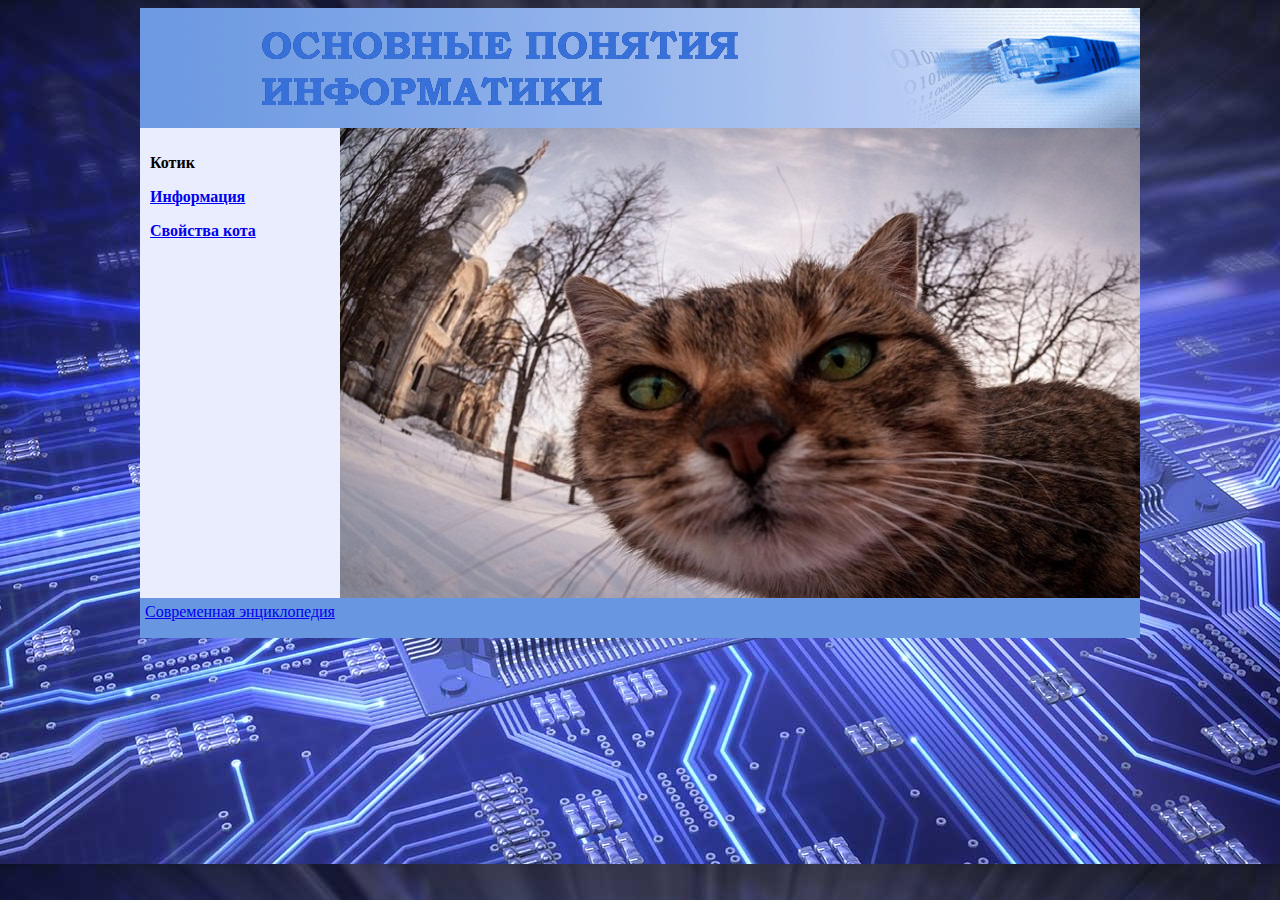
==== index.html @ df3ffbe7 "#3" ====
<!DOCTYPE html>
<html lang="ru">
  <head>
   <meta charset="utf-8">
	<title>Котик</title>
	<style>
	a:visited {
			color: #0000d0;}
	a:hover {
			font-size:105%;}
	</style>
	<link rel="stylesheet" href="style2.css">
  </head>
  <body>
	<div id=ta>
		<header>
		</header>
		<nav>
		<p class=menu href=menu>Котик</p>
		<a href="information.html"><p class=menu2>Информация</p></a>
		<a href="svoistva.html"><p class=menu3>Свойства кота</p></a>
		</nav>
		<div id=content>
		</div>
		<footer>
		<a href="http://enc-dic.com/enc_modern/Informatika-4298.html" target="_blank";>Современная энциклопедия</a>
		</footer>
	</div>
  </body>
</html>
---- style2.css ----
body {	background-image:url(fon.jpg);
		font-family:"Bookman Old Style, serif";
		font-size:12pt;

		}
#ta {	width:1000px;
		height:630px;
		margin:0 auto;
		}
header {	width:1000px;
		height:120px;
		background-image:url(header.gif);
		}
nav {	width:180px;
		height:450px;
		padding:10px;
		background:#eaedfe;
		float:left;
		}
#content {
		color:#ffffff;
		width:780px;
		height:450px;
		padding:10px;
		margin-left:200px;
		background-image:url(kitty.jpg);
		}
footer {  
		width:990px;
		height:30px;
		padding:5px;
		background:#6896e1;
		}
.menu {	
		font-size:12pt;
		font-weight: bold;
		}
.menu2 {	
		font-size:12pt;
		font-weight: bold;
		}
.menu3 {	
		font-size:12pt;
		font-weight: bold;
		}
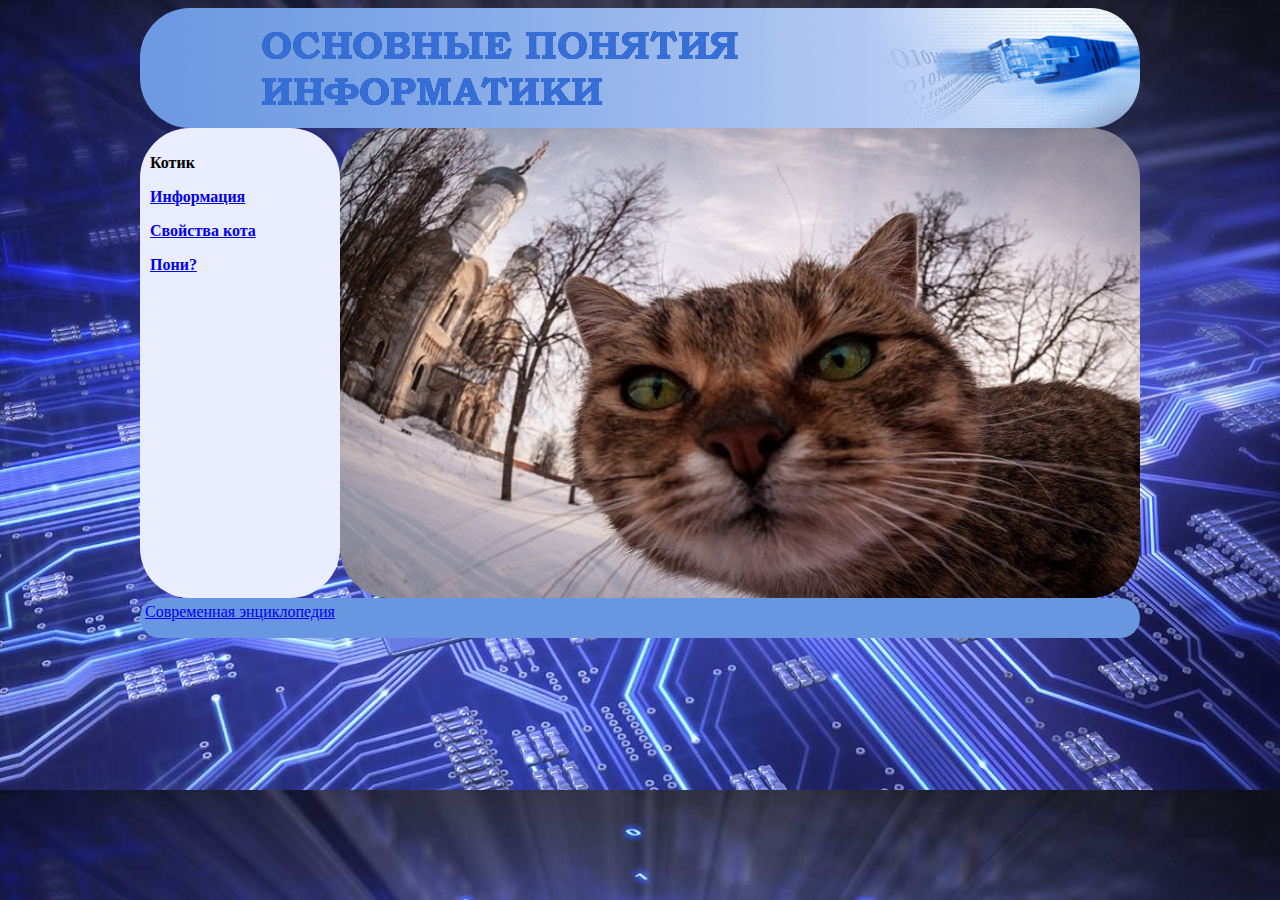
==== commit c9d28db7: "#9" ====
--- a/index.html
+++ b/index.html
@@ -1,7 +1,8 @@
 <!DOCTYPE html>
 <html lang="ru">
   <head>
-   <meta charset="utf-8">
+	<meta charset="utf-8">
+	<link rel="shortcut icon" href="cat.ico" type="image/x-icon">
 	<title>Котик</title>
 	<style>
 	a:visited {
@@ -16,9 +17,10 @@
 		<header>
 		</header>
 		<nav>
-		<p class=menu href=menu>Котик</p>
+		<p class=menu>Котик</p>
 		<a href="information.html"><p class=menu2>Информация</p></a>
 		<a href="svoistva.html"><p class=menu3>Свойства кота</p></a>
+		<a href="pony.html"><p class=menu4>Пони?</p></a>
 		</nav>
 		<div id=content>
 		</div>
--- a/style2.css
+++ b/style2.css
@@ -1,4 +1,5 @@
 body {	background-image:url(fon.jpg);
+		background-size:100%;
 		font-family:"Bookman Old Style, serif";
 		font-size:12pt;
 
@@ -10,12 +11,14 @@
 header {	width:1000px;
 		height:120px;
 		background-image:url(header.gif);
+		border-radius:50px;
 		}
 nav {	width:180px;
 		height:450px;
 		padding:10px;
 		background:#eaedfe;
 		float:left;
+		border-radius:50px;
 		}
 #content {
 		color:#ffffff;
@@ -24,12 +27,14 @@
 		padding:10px;
 		margin-left:200px;
 		background-image:url(kitty.jpg);
+		border-radius:50px;
 		}
 footer {  
 		width:990px;
 		height:30px;
 		padding:5px;
 		background:#6896e1;
+		border-radius:50px;
 		}
 .menu {	
 		font-size:12pt;
@@ -42,4 +47,8 @@
 .menu3 {	
 		font-size:12pt;
 		font-weight: bold;
+		}
+.menu4 {	
+		font-size:12pt;
+		font-weight: bold;
 		}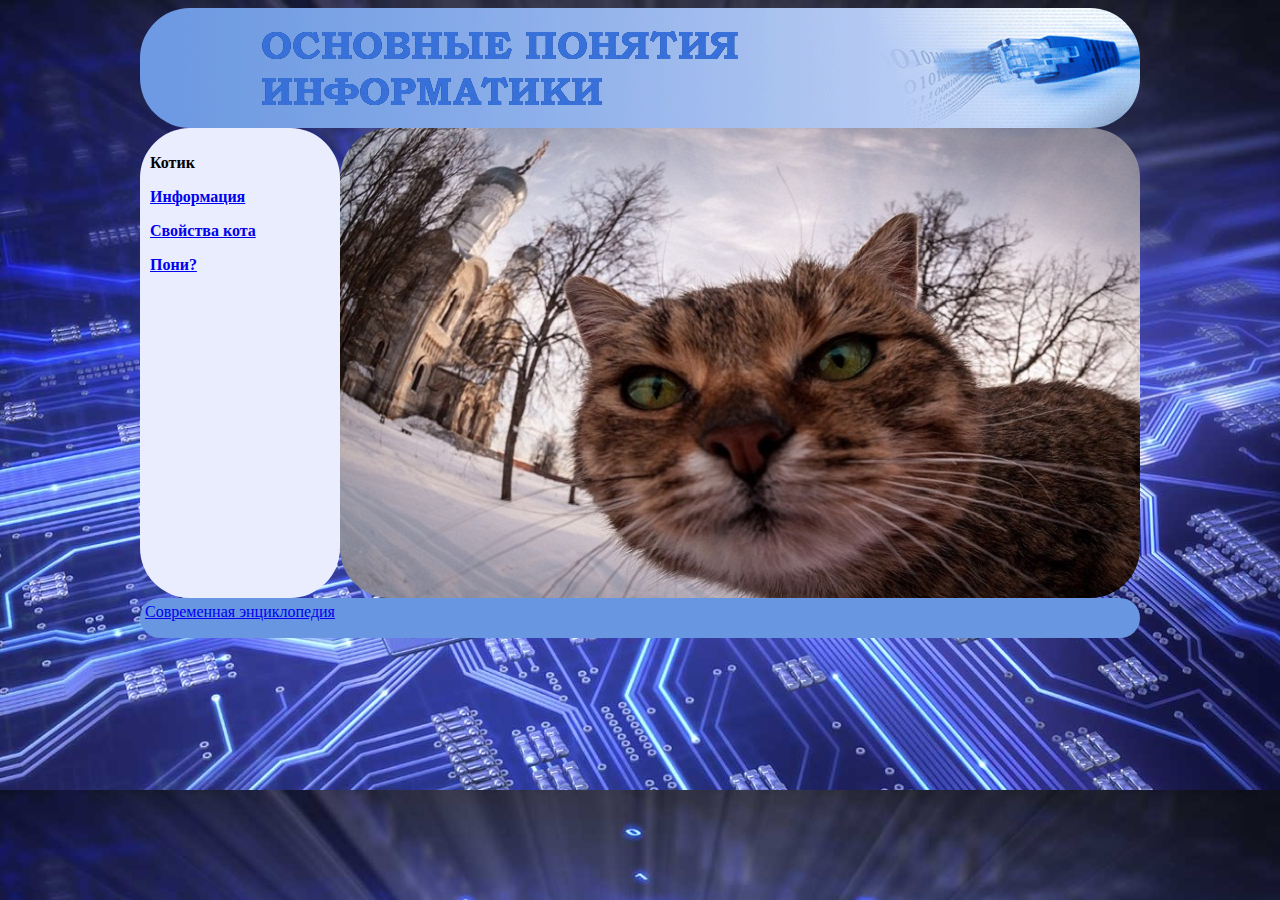
==== commit 291189a9: "#11" ====
--- a/index.html
+++ b/index.html
@@ -20,7 +20,7 @@
 		<p class=menu>Котик</p>
 		<a href="information.html"><p class=menu2>Информация</p></a>
 		<a href="svoistva.html"><p class=menu3>Свойства кота</p></a>
-		<a href="pony.html"><p class=menu4>Пони?</p></a>
+		<a href="pony2.html"><p class=menu4>Пони?</p></a>
 		</nav>
 		<div id=content>
 		</div>
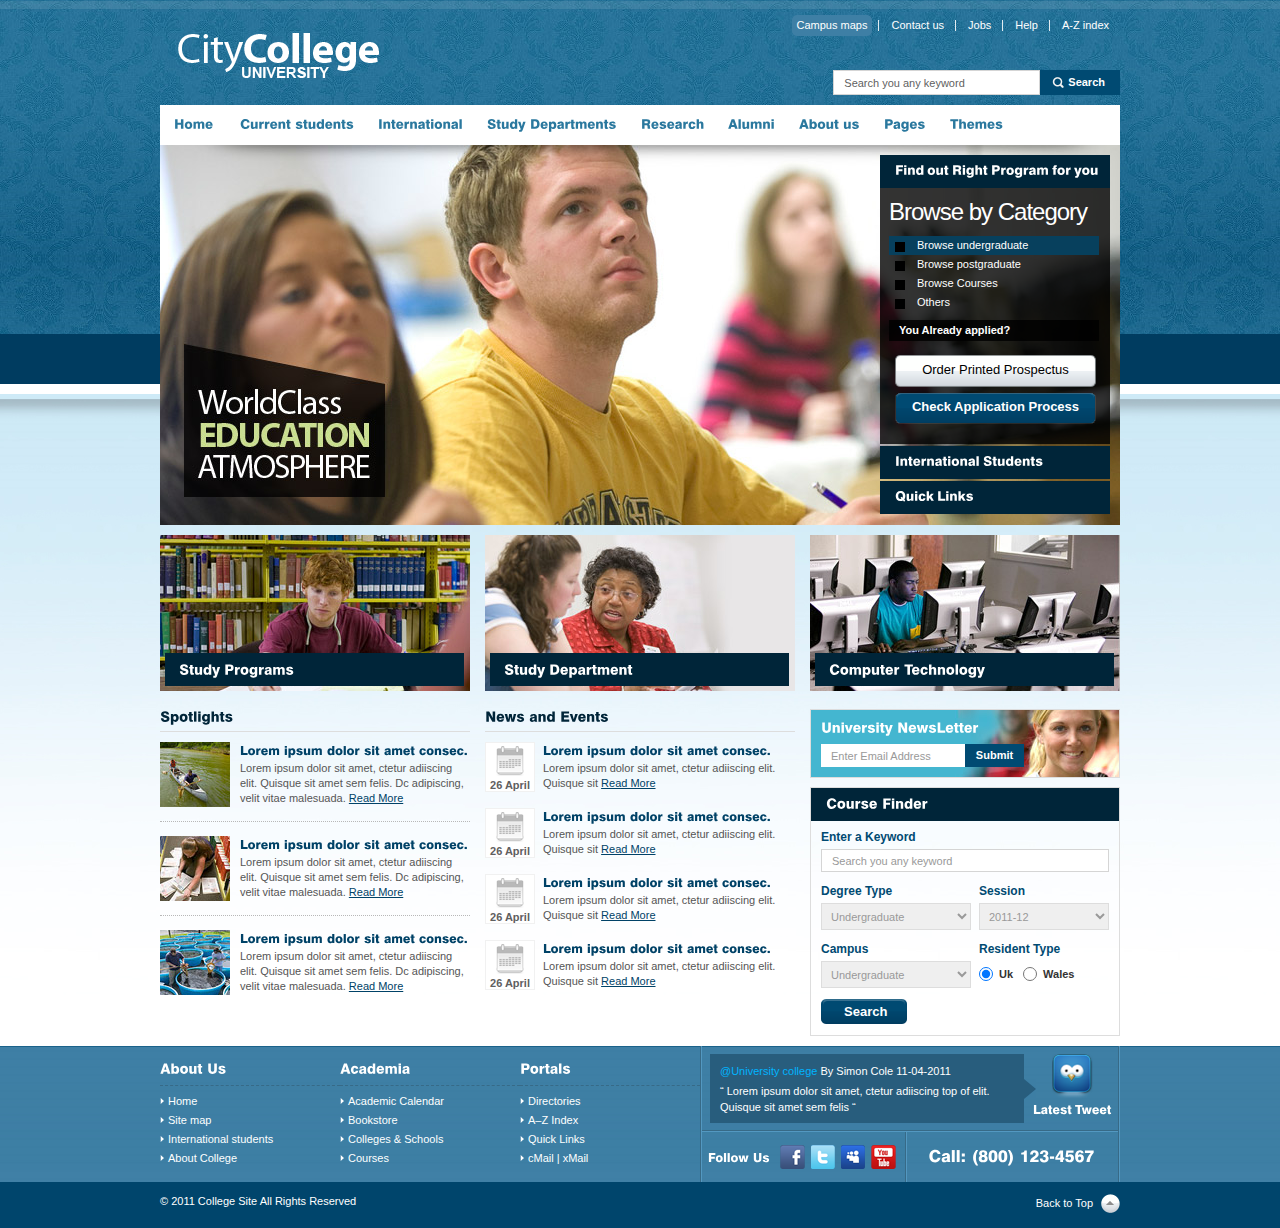
==== commit e4120818: "LOL REALLY?" ====
--- a/index.html
+++ b/index.html
@@ -1,32 +1,346 @@
-<!DOCTYPE html>
-<html lang="ru">
-  <head>
-	<meta charset="utf-8">
-	<link rel="shortcut icon" href="cat.ico" type="image/x-icon">
-	<title>Котик</title>
-	<style>
-	a:visited {
-			color: #0000d0;}
-	a:hover {
-			font-size:105%;}
-	</style>
-	<link rel="stylesheet" href="style2.css">
-  </head>
-  <body>
-	<div id=ta>
-		<header>
-		</header>
-		<nav>
-		<p class=menu>Котик</p>
-		<a href="information.html"><p class=menu2>Информация</p></a>
-		<a href="svoistva.html"><p class=menu3>Свойства кота</p></a>
-		<a href="pony2.html"><p class=menu4>Пони?</p></a>
-		</nav>
-		<div id=content>
-		</div>
-		<footer>
-		<a href="http://enc-dic.com/enc_modern/Informatika-4298.html" target="_blank";>Современная энциклопедия</a>
-		</footer>
-	</div>
-  </body>
+<!DOCTYPE html PUBLIC "-//W3C//DTD XHTML 1.0 Strict//EN" "http://www.w3.org/TR/xhtml1/DTD/xhtml1-strict.dtd">
+<html xmlns="http://www.w3.org/1999/xhtml">
+<head>
+<meta http-equiv="Content-Type" content="text/html; charset=utf-8" />
+<title>THEMELOCK.COM - FREE THEMES & TEMPLATES</title>
+<!--CSS -->
+<link href="css/style.css" rel="stylesheet" type="text/css" />
+<link  href="css/colorbox.css" rel="stylesheet" type="text/css" />
+<!--Js -->
+<script type="text/javascript" src="js/jquery.js"></script>
+<script type="text/javascript" src="js/cufon-yui.js"></script>
+<script type="text/javascript" src="js/swiss.js"></script>
+<script type="text/javascript" src="js/hoverIntent.js"></script>
+<script type="text/javascript" src="js/functions.js"></script>
+<script type="text/javascript" src="js/jquery.colorbox.js"></script>
+</head>
+<body>
+<!--wrapper -->
+<div id="outer_wrapper">
+  <div id="wrapper">
+    <!--header -->
+    <div id="header"> <a href="index.html"><img src="images/logo.png" alt="" id="logo" /></a>
+      <div id="right_header">
+        <div id="top_nav">
+          <ul>
+            <li><a href="#" class="active"><span>Campus maps</span></a></li>
+            <li><a href="contactus.html"><span>Contact us</span></a></li>
+            <li><a href="#"><span>Jobs</span></a></li>
+            <li><a href="#"><span>Help</span></a></li>
+            <li><a href="#"><span>A-Z index</span></a></li>
+          </ul>
+        </div>
+        <div id="search_header">
+          <ul>
+            <li>
+              <input type="text" value="Search you any keyword" onfocus="if(this.value == 'Search you any keyword') { this.value = ''; }" onblur="if(this.value == '') { this.value = 'Search you any keyword'; }" />
+            </li>
+            <li><a href="#">Search</a></li>
+          </ul>
+        </div>
+      </div>
+    </div>
+    <!--Menu Area -->
+    <div id="nav">
+      <ul>
+        <li><a href="index.html">Home</a></li>
+        <li><a href="#">Current students</a></li>
+        <li><a href="#">International</a>
+          <ul>
+            <li><a href="#">Offices</a>
+              <ul>
+                <li><a href="#">International</a></li>
+                <li><a href="#">Uk Offices</a></li>
+                <li><a href="#">London Campus</a></li>
+                <li><a href="#">Online Support</a></li>
+              </ul>
+            </li>
+            <li><a href="#">Student</a></li>
+            <li><a href="#">Affiliation</a></li>
+            <li><a href="#">Community</a></li>
+            <li><a href="#">Success Statement</a></li>
+          </ul>
+        </li>
+        <li><a href="#">Study Departments </a></li>
+        <li><a href="#">Research</a></li>
+        <li><a href="#">Alumni</a></li>
+        <li><a href="#"> About us</a></li>
+        <li><a href="#">Pages</a>
+          <ul>
+            <li><a href="index.html">Home</a></li>
+            <li><a href="blog.html">Blog</a></li>
+            <li><a href="blogdetail.html">Blog Detail</a></li>
+            <li><a href="news.html">News</a></li>
+            <li><a href="contactus.html">Contact us</a></li>
+            <li><a href="courses.html">Courses</a></li>
+            <li><a href="gallery.html">Gallery</a></li>
+          </ul>
+        </li>
+        <li><a href="#">Themes</a>
+          <ul>
+            <li><a href="../blue/index.html">Blue</a></li>
+            <li><a href="../green/index.html">Green</a></li>
+            <li><a href="../red/index.html">Red</a></li>
+            <li><a href="../yellow/index.html">Yellow</a></li>
+          </ul>
+        </li>
+      </ul>
+    </div>
+    <!--content area -->
+    <div id="content">
+      <!--banner section -->
+      <div id="banner_wrapp">
+        <div id="banner"><img src="images/banner.jpg" alt="" /></div>
+        <div id="banner_accordion">
+          <div class="acord_box">
+            <div class="hdaccor">
+              <h2>Find out Right Program for you</h2>
+            </div>
+            <div class="slideaccor">
+              <h5>Browse by Category</h5>
+              <ul>
+                <li><a href="#" class="active">Browse undergraduate</a></li>
+                <li><a href="#">Browse postgraduate</a></li>
+                <li><a href="#">Browse Courses</a></li>
+                <li><a href="#">Others</a></li>
+              </ul>
+              <h6>You Already applied?</h6>
+              <a href="#" class="btn_banner1">Order Printed Prospectus</a> <a href="#" class="btn_banner2">Check Application Process</a> </div>
+          </div>
+          <div class="acord_box">
+            <div class="hdaccor">
+              <h2>International Students</h2>
+            </div>
+            <div class="slideaccor">
+              <div class="student_box"> <img src="images/img-student.jpg" alt="" />
+                <h2>Jai Parkash ( INDIA)</h2>
+                <p>Lorem ipsum dolor sit amet, ctetur adiiscing elit. Quisque sit amet sem felisLorem ipsum dolor sit amet, ctetur adiiscing elit. Quisque sit amet sem felis    Read More</p>
+              </div>
+            </div>
+          </div>
+          <div class="acord_box">
+            <div class="hdaccor">
+              <h2>Quick Links</h2>
+            </div>
+            <div class="slideaccor">
+              <ul>
+                <li><a href="#" class="active">Collge Exams List</a></li>
+                <li><a href="#">Illumni</a></li>
+                <li><a href="#">Sports Festivels</a></li>
+                <li><a href="#">National Day</a></li>
+                <li><a href="#">Books and Classis</a></li>
+                <li><a href="#">Our New courses</a></li>
+                <li><a href="#">Famous Courses</a></li>
+                <li><a href="#">A to Z Pages</a></li>
+                <li><a href="#">Top Courses</a></li>
+                <li><a href="#">Staff Section</a></li>
+              </ul>
+              <a href="#" class="btn_banner1">Go to Quick Link Page</a> </div>
+          </div>
+        </div>
+      </div>
+      <div class="study_programs">
+        <ul>
+          <li><a href="#"><img src="images/img-md1.jpg" alt="" /></a>
+            <div class="programdetail">
+              <div class="headingprogram">
+                <h2>Study Programs</h2>
+              </div>
+              <div class="detailprogram">
+                <p>Lorem ipsum dolor sit amet, consectetur adipiscing elit. Quisque sit amet sem felis. Donec adipiscing, velit vitae malesuada bibendum, mauris tortor fermentum ante, eu sodales diam quam vitae libero. Quisque sceleri.</p>
+                <div class="readmore"> <a href="#"> Read More</a> </div>
+              </div>
+            </div>
+          </li>
+          <li><a href="#"><img src="images/img-md2.jpg" alt="" /></a>
+            <div class="programdetail">
+              <div class="headingprogram">
+                <h2>Study Department</h2>
+              </div>
+              <div class="detailprogram">
+                <p>Lorem ipsum dolor sit amet, consectetur adipiscing elit. Quisque sit amet sem felis. Donec adipiscing, velit vitae malesuada bibendum, mauris tortor fermentum ante, eu sodales diam quam vitae libero. Quisque sceleri.</p>
+                <div class="readmore"> <a href="#"> Read More</a> </div>
+              </div>
+            </div>
+          </li>
+          <li><a href="#"><img src="images/img-md3.jpg" alt="" /></a>
+            <div class="programdetail">
+              <div class="headingprogram">
+                <h2>Computer Technology</h2>
+              </div>
+              <div class="detailprogram">
+                <p>Lorem ipsum dolor sit amet, consectetur adipiscing elit. Quisque sit amet sem felis. Donec adipiscing, velit vitae malesuada bibendum, mauris tortor fermentum ante, eu sodales diam quam vitae libero. Quisque sceleri.</p>
+                <div class="readmore"> <a href="#"> Read More</a> </div>
+              </div>
+            </div>
+          </li>
+        </ul>
+      </div>
+      <!--News and spotlight container -->
+      <div class="outer_row">
+        <div class="col-left">
+          <div class="spotlight_slider">
+            <h2>Spotlights</h2>
+            <div class="box_spotlight"> <img src="images/img-sm1.jpg" alt="" />
+              <div class="spot_desc">
+                <h3><a href="#">Lorem ipsum dolor sit amet consec.</a></h3>
+                <p>Lorem ipsum dolor sit amet, ctetur adiiscing elit. Quisque sit amet sem felis. Dc adipiscing, velit vitae malesuada. <a href="#">Read More</a></p>
+              </div>
+            </div>
+            <div class="box_spotlight"> <img src="images/img-sm2.jpg" alt="" />
+              <div class="spot_desc">
+                <h3><a href="#">Lorem ipsum dolor sit amet consec.</a></h3>
+                <p>Lorem ipsum dolor sit amet, ctetur adiiscing elit. Quisque sit amet sem felis. Dc adipiscing, velit vitae malesuada. <a href="#">Read More</a></p>
+              </div>
+            </div>
+            <div class="box_spotlight"> <img src="images/img-sm3.jpg" alt="" />
+              <div class="spot_desc">
+                <h3><a href="#">Lorem ipsum dolor sit amet consec.</a></h3>
+                <p>Lorem ipsum dolor sit amet, ctetur adiiscing elit. Quisque sit amet sem felis. Dc adipiscing, velit vitae malesuada. <a href="#">Read More</a></p>
+              </div>
+            </div>
+          </div>
+          <div class="news_slider">
+            <h2>News and Events</h2>
+            <div class="news_box"> <span class="date"> <img src="images/img-ico-calendar.gif" alt="" /> <strong>26 April</strong> </span>
+              <div class="news_desc">
+                <h3><a href="#">Lorem ipsum dolor sit amet consec.</a></h3>
+                <p>Lorem ipsum dolor sit amet, ctetur adiiscing elit. Quisque sit <a href="#">Read More</a></p>
+              </div>
+            </div>
+            <div class="news_box"> <span class="date"> <img src="images/img-ico-calendar.gif" alt="" /> <strong>26 April</strong> </span>
+              <div class="news_desc">
+                <h3><a href="#">Lorem ipsum dolor sit amet consec.</a></h3>
+                <p>Lorem ipsum dolor sit amet, ctetur adiiscing elit. Quisque sit <a href="#">Read More</a></p>
+              </div>
+            </div>
+            <div class="news_box"> <span class="date"> <img src="images/img-ico-calendar.gif" alt="" /> <strong>26 April</strong> </span>
+              <div class="news_desc">
+                <h3><a href="#">Lorem ipsum dolor sit amet consec.</a></h3>
+                <p>Lorem ipsum dolor sit amet, ctetur adiiscing elit. Quisque sit <a href="#">Read More</a></p>
+              </div>
+            </div>
+            <div class="news_box"> <span class="date"> <img src="images/img-ico-calendar.gif" alt="" /> <strong>26 April</strong> </span>
+              <div class="news_desc">
+                <h3><a href="#">Lorem ipsum dolor sit amet consec.</a></h3>
+                <p>Lorem ipsum dolor sit amet, ctetur adiiscing elit. Quisque sit <a href="#">Read More</a></p>
+              </div>
+            </div>
+          </div>
+        </div>
+        <div class="col-right">
+          <div class="newsletter">
+            <h2>University NewsLetter</h2>
+            <input type="text" value="Enter Email Address" onfocus="if(this.value == 'Enter Email Address') { this.value = ''; }" onblur="if(this.value == '') { this.value = 'Enter Email Address'; }"  />
+            <a href="#">Submit</a> </div>
+          <div class="coursesearch">
+            <h2>Course Finder</h2>
+            <ul>
+              <li>
+                <label>Enter a Keyword</label>
+                <input type="text" value="Search you any keyword"  class="txt1"  onfocus="if(this.value == 'Search you any keyword') { this.value = ''; }" onblur="if(this.value == '') { this.value = 'Search you any keyword'; }" />
+              </li>
+              <li> <span class="left">
+                <label>Degree Type</label>
+                <select>
+                  <option>Undergraduate</option>
+                </select>
+                </span> <span class="right">
+                <label>Session</label>
+                <select>
+                  <option>2011-12</option>
+                </select>
+                </span> </li>
+              <li> <span class="left">
+                <label>Campus</label>
+                <select>
+                  <option>Undergraduate</option>
+                </select>
+                </span> <span class="right">
+                <label>Resident Type</label>
+                <span class="groupradio">
+                <label>
+                <input type="radio" name="city" checked="checked" />
+                Uk </label>
+                <label>
+                <input type="radio" name="city"  />
+                Wales</label>
+                </span> </span> </li>
+              <li><a href="#" class="btn_search"><span>Search</span></a></li>
+            </ul>
+          </div>
+        </div>
+      </div>
+      <br class="clear" />
+    </div>
+  </div>
+  <!--footer -->
+  <div id="outer_footer">
+    <div id="footer">
+      <div id="left_footer">
+        <ul>
+          <li>
+            <h2>About Us</h2>
+            <ul>
+              <li><a href="index.html">Home</a></li>
+              <li><a href="#">Site map</a></li>
+              <li><a href="#">International students</a></li>
+              <li><a href="#">About College</a></li>
+            </ul>
+          </li>
+          <li>
+            <h2>Academia</h2>
+            <ul>
+              <li><a href="#">Academic Calendar</a></li>
+              <li><a href="#">Bookstore</a></li>
+              <li><a href="#">Colleges &amp; Schools</a></li>
+              <li><a href="#">Courses</a></li>
+            </ul>
+          </li>
+          <li>
+            <h2>Portals</h2>
+            <ul>
+              <li><a href="#">Directories</a></li>
+              <li><a href="#">A–Z Index</a></li>
+              <li><a href="#">Quick Links</a></li>
+              <li><a href="#">cMail | xMail</a></li>
+            </ul>
+          </li>
+        </ul>
+      </div>
+      <div id="right_footer">
+        <div class="tweetbox">
+          <div class="left_tweet">
+            <p><a href="#">@University college</a> By Simon Cole 11-04-2011</p>
+            <p>“ Lorem ipsum dolor sit amet, ctetur adiiscing top of elit. Quisque sit amet sem felis  “</p>
+            <em class="shoutright">&nbsp;</em> </div>
+          <div class="right_tweet"> <img src="images/bg-tweet.png" alt="" />
+            <h3>Latest Tweet</h3>
+          </div>
+        </div>
+        <div class="bottom_links">
+          <div class="left_links">
+            <ul>
+              <li>
+                <h3>Follow Us</h3>
+              </li>
+              <li><a href="#"><img src="images/img-fb.png" alt="" /></a></li>
+              <li><a href="#"><img src="images/img-tw.png" alt="" /></a></li>
+              <li><a href="#"><img src="images/img-dg.png" alt="" /></a></li>
+              <li><a href="#"><img src="images/img-ut.png" alt="" /></a></li>
+            </ul>
+          </div>
+          <div class="right_links">
+            <h3>Call: (800) 123-4567</h3>
+          </div>
+        </div>
+      </div>
+      <div class="bottom_footer">
+        <p>&copy; 2011 College Site All Rights Reserved</p>
+        <a href="#" id="topScroll">Back to Top</a> </div>
+    </div>
+  </div>
+  <br class="clear" />
+</div>
+</body>
 </html>
--- a/css/style.css
+++ b/css/style.css
@@ -0,0 +1,1814 @@
+@charset "utf-8";
+/* CSS Document */
+
+
+/*
+==============================================
+Clearing css
+==============================================
+*/
+* {
+	padding:0;
+	margin:0;
+	outline:none;
+}
+/*
+==============================================
+Typography Css
+==============================================
+*/
+
+body {
+	font-family:Arial, Helvetica, sans-serif;
+	font-size:11px;
+	color:#555;
+}
+a img, img {
+	border:none;
+}
+a {
+	text-decoration:none;
+	color:#004267;
+}
+a:hover {
+	text-decoration:underline;
+}
+input {
+	font-family:tahoma, arial, sans-serif;
+	font-size:11px;
+	color:#999;
+}
+ul, ol {
+	list-style:none;
+}
+.clear {
+	clear:both;
+	line-height:0;
+	font-size:0;
+}
+h1 a:hover, h2 a:hover, h3 a:hover, h4 a:hover, h5 a:hover {
+	text-decoration:none;
+}
+h1 {
+	font-size:16px;
+	color:#003f64;
+	line-height:16px;
+	padding-bottom:8px;
+}
+h2 {
+	font-size:14px;
+	color:#fff;
+	line-height:16px;
+	padding-bottom:8px;
+}
+h3 {
+	font-size:12px;
+	color:#004267;
+	line-height:16px;
+	padding-bottom:8px;
+}
+h4 {
+	font-size:1px;
+	line-height:16px;
+	padding-bottom:8px;
+}
+p {
+	line-height:15px;
+	padding-bottom:8px;
+}
+/*
+==============================================
+WRAPPER AREA
+==============================================
+*/
+#outer_wrapper {
+	width:100%;
+	background:url(../images/bg-body.jpg) repeat-x top;
+}
+#outer_wrapper_inner {
+	width:100%;
+	background:url(../images/bg-body-inner.jpg) repeat-x top;
+}
+#wrapper {
+	width:960px;
+	margin:0 auto;
+}
+/*
+==============================================
+header section
+==============================================
+*/
+
+#header {
+	width:960px;
+	float:left;
+	padding-top:15px;
+	padding-bottom:10px;
+}
+#header img#logo {
+	float:left;
+	margin-left:18px;
+	margin-top:18px;
+}
+#right_header {
+	float:right;
+	width:650px;
+}
+#top_nav {
+	width:650px;
+	padding-bottom:34px;
+	float:left;
+}
+#top_nav ul {
+	float:right;
+}
+#top_nav li {
+	float:left;
+	background:url(../images/sep-header.png) no-repeat left center;
+	padding:0 6px 0 8px;
+}
+#top_nav li:first-child {
+	background:none;
+}
+#top_nav li a {
+	display:block;
+	float:left;
+	line-height:21px;
+	font-family:tahoma, arial, sans-serif;
+	color:#fff;
+	padding-left:5px;
+	text-decoration:none;
+}
+#top_nav li a:hover, #top_nav li a.active {
+	background:url(../images/bg-topnav-left.png) no-repeat left top;
+	color:#fff;
+}
+#top_nav li a:hover span, #top_nav li a.active span {
+	background:url(../images/bg-topnav-right.png) no-repeat right top;
+}
+#top_nav li a span {
+	display:block;
+	float:left;
+	padding-right:5px;
+}
+#search_header {
+	float:left;
+	width:650px;
+}
+#search_header ul {
+	float:right;
+}
+#search_header li {
+	float:left;
+}
+#search_header li input {
+	float:left;
+	border:1px solid #d5d5d5;
+	width:185px;
+	height:15px;
+	color:#5f5f5f;
+	font-family:tahoma, arial, sans-serif;
+	font-size:11px;
+	padding:4px 10px;
+}
+#search_header li a {
+	display:block;
+	float:left;
+	color:#fff;
+	font-family:tahoma, arial, sans-serif;
+	font-weight:bold;
+	line-height:25px;
+	padding-left:28px;
+	padding-right:15px;
+	background:url(../images/bg-btn-search.png) no-repeat 12px 7px #004a72;
+}
+#search_header li a:hover {
+	text-decoration:none;
+	background:url(../images/bg-btn-search.png) no-repeat 12px 7px #000;
+}
+/*
+==============================================
+navigation section
+==============================================
+*/
+
+#nav {
+	width:960px;
+	float:left;
+	height:40px;
+	position:relative;
+	z-index:100;
+	background:#fff;
+}
+#nav ul li {
+	float:left;
+	position:relative;
+}
+#nav ul li:first-child a {
+	padding:0 15px 0 14px;
+}
+#nav ul li a {
+	display:block;
+	line-height:40px;
+	font-size:13px;
+	color:#2a789e;
+	font-weight:bold;
+	padding:0 12px;
+}
+#nav ul li a:hover, #nav ul li a.active {
+	text-decoration:none;
+	background:url(../images/bg-nav-hover.gif) repeat-x top;
+	color:#fff;
+}
+#nav ul li:hover > a {
+	text-decoration:none;
+	background:url(../images/bg-nav-hover.gif) repeat-x top;
+	color:#fff;
+}
+#nav li ul {
+	margin:0;
+	padding:6px 5px;
+	width:164px;
+	background:#003c60;
+	position:absolute;
+	left:-99999px;
+	top:40px;
+}
+#nav li ul li {
+	width:164px;
+	padding:0;
+	height:25px;
+}
+#nav li:hover ul {
+	left:0;
+}
+#nav li ul li:first-child a {
+	padding:0 0 0 10px;
+}
+#nav li ul li a {
+	padding:0;
+	padding-left:10px;
+	margin:0;
+	width:154px;
+	height:auto;
+	line-height:25px;
+	color:#fff;
+}
+#nav li ul li a:hover, #nav li ul li:hover > a {
+	background:url(../images/hover-list.png) no-repeat left top;
+	color:#003c60;
+}
+#nav li ul li ul {
+	width:150px;
+	background:#f8f8f8;
+	left:170px;
+	top:0;
+	display:none;
+}
+#nav li ul li ul li {
+	padding:0;
+	margin:0;
+}
+#nav li ul li:hover ul {
+	display:block;
+	left:154px;
+}
+#nav li ul li ul li a {
+	width:140px;
+	color:#003c60;
+}
+#nav li ul li ul li a:hover, #nav li ul ul li:hover > a {
+	color:#fff;
+	background:url(../images/bg-hover-list2.png) no-repeat left top;
+}
+/*
+==============================================
+content section
+==============================================
+*/
+#content {
+	width:960px;
+	float:left;
+}
+/*
+==============================================
+banner section
+==============================================
+*/
+
+#banner_wrapp {
+	width:960px;
+	float:left;
+	height:380px;
+	overflow:hidden;
+	position:relative;
+	margin-bottom:10px;
+}
+#banner {
+	float:left;
+	width:960px;
+	position:relative;
+	height:380px;
+	z-index:5;
+}
+#banner_accordion {
+	position:absolute;
+	right:10px;
+	top:10px;
+	z-index:10;
+	width:230px;
+}
+.acord_box {
+	width:230px;
+	float:left;
+	margin-bottom:2px;
+	background:url(../images/bg-tran-1.png);
+	overflow:hidden;
+}
+.hdaccor {
+	width:215px;
+	float:left;
+	height:25px;
+	background:#002539;
+	text-align:left;
+	padding-top:8px;
+	cursor:pointer;
+	padding-left:15px;
+}
+.hdaccor h2 {
+	padding-bottom:0;
+	font-size:13px;
+	word-spacing:-1px;
+}
+.slideaccor {
+	width:210px;
+	float:left;
+	padding-top:8px;
+	padding:14px 11px 0 9px;
+	height:242px;
+}
+.slideaccor h5 {
+	font-size:24px;
+	font-family:Arial, Helvetica, sans-serif;
+	color:#fff;
+	font-weight:normal;
+	line-height:20px;
+	letter-spacing:-1px;
+	padding-bottom:14px;
+}
+.slideaccor ul li {
+	float:left;
+	width:210px;
+}
+.slideaccor ul {
+	float:left;
+	width:210px;
+	margin-bottom:8px;
+}
+.slideaccor ul li a {
+	display:block;
+	float:left;
+	line-height:19px;
+	font-size:11px;
+	color:#fff;
+	text-decoration:none;
+	padding-left:28px;
+	width:182px;
+	background:url(../images/sep-acord.gif) no-repeat 6px 6px;
+}
+.slideaccor ul li a:hover, .slideaccor ul li a.active {
+	background:url(../images/sep-acord.gif) no-repeat 6px 6px #07405d;
+}
+.slideaccor h6 {
+	font-size:11px;
+	color:#fff;
+	line-height:21px;
+	margin-bottom:14px;
+	background:url(../images/bg-tran-1.png);
+	padding-left:10px;
+	float:left;
+	width:200px;
+}
+.slideaccor a.btn_banner1 {
+	display:block;
+	width:201px;
+	height:32px;
+	float:left;
+	background:url(../images/btn-slide1.png) no-repeat left top;
+	text-align:center;
+	line-height:30px;
+	font-size:13px;
+	color:#000;
+	text-decoration:none;
+	margin-left:6px;
+	margin-bottom:5px;
+}
+.slideaccor a.btn_banner2 {
+	display:block;
+	width:201px;
+	height:32px;
+	float:left;
+	background:url(../images/btn-slide2.png) no-repeat left top;
+	text-align:center;
+	line-height:30px;
+	font-size:13px;
+	color:#fff;
+	text-decoration:none;
+	margin-left:6px;
+	margin-bottom:5px;
+	font-weight:bold;
+}
+/*
+==============================================
+Banner inner Page
+==============================================
+*/
+#banner_wrapp_inner {
+	width:960px;
+	float:left;
+	height:250px;
+	margin-bottom:15px;
+	overflow:hidden;
+	position:relative;
+}
+#banner_inner {
+	width:960px;
+	height:250px;
+	position:relative;
+	overflow:hidden;
+	z-index:10;
+}
+#heading_banner {
+	position:absolute;
+	left:14px;
+	display:block;
+	bottom:18px;
+	background:url(../images/bg-heading-banner.png) no-repeat left top;
+	width:171px;
+	height:123px;
+	text-align:center;
+	font-size:60px;
+	font-weight:bold;
+	text-indent:-99999px;
+	text-align:center;
+	z-index:100;
+	float:left;
+}
+#hd_news {
+	position:absolute;
+	left:14px;
+	display:block;
+	bottom:15px;
+	background:url(../images/hd-news.png) no-repeat left top;
+	width:304px;
+	height:103px;
+	text-align:center;
+	font-size:60px;
+	font-weight:bold;
+	text-indent:-99999px;
+	text-align:center;
+	z-index:100;
+	float:left;
+}
+#hd_gallery {
+	position:absolute;
+	left:14px;
+	display:block;
+	bottom:15px;
+	background:url(../images/hd-gallery.png) no-repeat left top;
+	width:334px;
+	height:103px;
+	text-align:center;
+	font-size:60px;
+	font-weight:bold;
+	text-indent:-99999px;
+	text-align:center;
+	z-index:100;
+	float:left;
+}
+#hd_contact {
+	position:absolute;
+	left:14px;
+	display:block;
+	bottom:15px;
+	background:url(../images/hd-contactus.png) no-repeat left top;
+	width:264px;
+	height:93px;
+	text-align:center;
+	font-size:60px;
+	font-weight:bold;
+	text-indent:-99999px;
+	text-align:center;
+	z-index:100;
+	float:left;
+}
+#hd_course {
+	position:absolute;
+	left:14px;
+	display:block;
+	bottom:18px;
+	background:url(../images/hd-courses.png) no-repeat left top;
+	width:171px;
+	height:123px;
+	text-align:center;
+	font-size:60px;
+	font-weight:bold;
+	text-indent:-99999px;
+	text-align:center;
+	z-index:100;
+	float:left;
+}
+/*
+==============================================
+Study Programs
+==============================================
+*/
+.study_programs {
+	width:960px;
+	float:left;
+	margin-bottom:18px;
+}
+.study_programs li {
+	float:left;
+	margin-left:15px;
+	position:relative;
+	height:156px;
+	overflow:hidden;
+}
+.study_programs li:first-child {
+	margin:0;
+}
+.study_programs li .programdetail {
+	position:absolute;
+	left:5px;
+	width:299px;
+	bottom:5px;
+}
+.study_programs li .programdetail .headingprogram {
+	width:285px;
+	padding-left:14px;
+	height:25px;
+	background:#002539;
+	text-align:left;
+	padding-top:8px;
+	cursor:pointer;
+}
+.study_programs li .programdetail .headingprogram h2 {
+	padding-bottom:0;
+	line-height:18px;
+}
+.study_programs li .detailprogram {
+	float:left;
+	width:279px;
+	padding:6px 10px;
+	background:url(../images/bg-tran-1.png);
+}
+.study_programs li .detailprogram p {
+	color:#fff;
+	font-family:tahoma, arial, sans-serif;
+	line-height:17px;
+	padding:0;
+	padding-bottom:6px;
+}
+.study_programs li .detailprogram .readmore {
+	float:left;
+	width:279px;
+	border-top:1px solid #454542;
+	padding-top:6px;
+}
+.study_programs li .detailprogram .readmore a {
+	display:block;
+	float:right;
+	color:#fff;
+	font-family:tahoma, arial, sans-serif;
+	padding-left:10px;
+	background:url(../images/sep-program.png) no-repeat left 4px;
+	line-height:15px;
+}
+.outer_row {
+	width:960px;
+	float:left;
+	margin-bottom:10px;
+}
+.col-left {
+	float:left;
+	width:635px;
+}
+.col-left h2 {
+	color:#002539;
+	padding-bottom:6px;
+	margin-bottom:10px;
+	border-bottom:1px solid #ddd;
+}
+.col-left h3 {
+	padding-bottom:3px;
+}
+.col-left p {
+	font-family:tahoma, arial, sans-serif;
+	line-height:15px;
+	padding-bottom:0;
+}
+.col-left p a {
+	text-decoration:underline;
+}
+.col-left p a:hover {
+	color:#999;
+}
+.spotlight_slider {
+	float:left;
+	width:310px;
+}
+.box_spotlight {
+	float:left;
+	width:310px;
+	padding-bottom:14px;
+	margin-bottom:14px;
+	border-bottom:1px dotted #b8b8b8;
+}
+.box_spotlight img {
+	float:left;
+}
+.box_spotlight .spot_desc {
+	float:right;
+	width:230px;
+}
+.news_slider {
+	float:right;
+	width:310px;
+}
+.news_box {
+	width:310px;
+	float:left;
+	margin-bottom:16px;
+}
+.news_box span.date {
+	display:block;
+	float:left;
+	background:#fff;
+	text-align:center;
+	width:48px;
+	height:45px;
+	padding-top:3px;
+	border:1px solid #f1f1f1;
+}
+.news_box span.date img {
+	display:block;
+	margin:0 auto;
+}
+.news_box span.date strong {
+	width:48px;
+	float:left;
+	color:#5f6060;
+	line-height:14px;
+	padding-top:2px;
+}
+.news_box .news_desc {
+	width:252px;
+	float:right;
+}
+.col-right {
+	float:right;
+	width:310px;
+}
+.newsletter {
+	float:left;
+	width:288px;
+	height:47px;
+	background:url(../images/bg-newsletter.jpg) no-repeat left top;
+	border:1px solid #dddddd;
+	padding:10px;
+	margin-bottom:9px;
+}
+.newsletter input {
+	float:left;
+	background:#fff;
+	width:124px;
+	height:15px;
+	border:none;
+	font-family:tahoma, arial, sans-serif;
+	font-size:11px;
+	padding:4px 10px;
+	color:#999;
+}
+.newsletter a {
+	display:block;
+	float:left;
+	width:59px;
+	line-height:23px;
+	color:#fff;
+	font-weight:bold;
+	font-family:tahoma, arial, sans-serif;
+	text-align:center;
+	background:#004a72;
+}
+/*Course search*/
+
+.coursesearch {
+	width:308px;
+	float:left;
+	border:1px solid #ddd;
+}
+.coursesearch h2 {
+	background:#002539;
+	line-height:33px;
+	padding:0;
+	padding-left:15px;
+}
+.coursesearch ul {
+	float:left;
+	width:288px;
+	padding:8px 10px;
+	padding-bottom:0;
+}
+.coursesearch ul li {
+	float:left;
+	width:288px;
+	padding-bottom:11px;
+}
+.coursesearch ul li label {
+	display:block;
+	float:left;
+	width:100%;
+	font-size:12px;
+	color:#004a72;
+	font-weight:bold;
+	line-height:17px;
+	padding-bottom:3px;
+}
+.coursesearch ul li input.txt1 {
+	float:left;
+	width:266px;
+	height:15px;
+	padding:3px 10px;
+	font-family:tahoma, arial, sans-serif;
+	color:#999;
+	font-size:11px;
+	border:1px solid #d5d5d5;
+}
+.coursesearch ul li span {
+	display:block;
+	float:left;
+}
+.coursesearch ul li span.left {
+	width:152px;
+}
+.coursesearch ul li span.right {
+	width:130px;
+	float:right;
+}
+.coursesearch ul li select {
+	border:1px solid #ddd;
+	float:left;
+	padding:5px;
+	height:27px;
+	font-family:tahoma, arial, sans-serif;
+	color:#999;
+	font-size:11px;
+}
+.coursesearch ul li span.left select {
+	width:150px;
+}
+.coursesearch ul li span.right select {
+	width:130px;
+}
+.coursesearch ul li span.groupradio label {
+	width:auto;
+	font-size:11px;
+	color:#333;
+	padding:5px 10px 0 0;
+	line-height:16px;
+}
+.coursesearch ul li span.groupradio label input {
+	float:left;
+	width:14px;
+	height:14px;
+	line-height:0;
+	font-size:0;
+	margin-right:6px;
+	margin-top:1px;
+}
+.coursesearch ul li a.btn_search {
+	display:block;
+	float:left;
+	background:url(../images/bg-btn-left.png) no-repeat left top;
+	height:25px;
+	line-height:25px;
+	padding-left:23px;
+	font-weight:bold;
+	color:#fff;
+	font-size:13px;
+}
+.coursesearch ul li a.btn_search span {
+	padding-right:20px;
+	cursor:pointer;
+	background:url(../images/bg-btn-right.png) no-repeat right top;
+}
+/*
+==============================================
+left content section
+==============================================
+*/
+#left_content {
+	width:721px;
+	float:left;
+	padding-top:5px;
+}
+#course_content {
+	width:721px;
+	float:left;
+}
+#left_content h1 {
+	padding-bottom:12px;
+}
+.news_heading {
+	float:left;
+	width:721px;
+}
+.news_heading h1 {
+	float:left;
+	width:220px;
+}
+.news_heading p {
+	float:right;
+	line-height:18px;
+	padding-bottom:0;
+}
+.blog_box {
+	width:721px;
+	float:left;
+	background:#fff;
+	margin-bottom:12px;
+}
+.blog_heading {
+	width:710px;
+	float:left;
+	border:1px solid #00659b;
+	background:#004a72;
+	padding-left:9px;
+	padding-top:6px;
+	padding-bottom:6px;
+}
+.blog_heading h2 {
+	color:#fff;
+	line-height:16px;
+	padding:0;
+}
+.blog_heading h2 a {
+	color:#fff;
+}
+.blog_date {
+	width:710px;
+	float:left;
+	border:1px solid #ccc;
+	border-top:0;
+	border-bottom:0;
+	background:#f0f0f0;
+	padding-left:9px;
+	padding-top:5px;
+	padding-bottom:5px;
+}
+.blog_date p {
+	float:left;
+	width:480px;
+	padding-bottom:0;
+	line-height:20px;
+}
+.social_panel {
+	float:right;
+	width:220px;
+}
+.social_panel img {
+	float:left;
+	margin-right:6px;
+	margin-left:7px;
+}
+.blog_content, .blog_detail, .news_content {
+	width:701px;
+	border:1px solid #ccc;
+	padding:9px;
+	float:left;
+	padding-bottom:0;
+}
+.news_content {
+	padding:9px 13px;
+	padding-left:9px;
+	width:697px;
+	padding-bottom:0;
+}
+.blog_detail {
+	padding-right:12px;
+	width:698px;
+}
+.blog_detail img.align_left {
+	float:left;
+	margin-right:12px;
+	margin-bottom:12px;
+}
+.news_content img.align_left {
+	float:left;
+	margin-right:12px;
+	margin-bottom:12px;
+}
+.blog_content img.align_left {
+	display:block;
+	margin-bottom:8px;
+}
+.blog_content p {
+	text-align:justify;
+	word-spacing:1px;
+	padding-right:4px;
+	padding-bottom:15px;
+}
+.blog_detail p {
+	text-align:justify;
+	padding-bottom:15px;
+	line-height:16px;
+}
+.news_content p {
+	text-align:justify;
+	line-height:16px;
+	word-spacing:1px;
+}
+.pager {
+	float:left;
+	width:705px;
+	border:1px solid #ccc;
+	background:#f0f0f0;
+	padding:4px 10px;
+	padding-right:4px;
+	margin-bottom:12px;
+}
+.pager ul {
+	float:left;
+}
+.pager ul li {
+	float:left;
+	color:#004a72;
+	font-size:12px;
+	line-height:21px;
+	font-weight:bold;
+}
+.pager ul li:first-child {
+	padding-right:10px;
+}
+.pager ul li a {
+	display:block;
+	float:left;
+	padding:0 7px;
+}
+.pager ul li a.active, .pager ul li a:hover {
+	line-height:19px;
+	border:1px solid #ccc;
+	background:#fff;
+	padding:0 6px;
+	text-decoration:none;
+}
+.pager_arrow {
+	float:right;
+	width:55px;
+}
+.pager_arrow a {
+	display:block;
+	float:left;
+	text-indent:-9999px;
+	border:1px solid #ccc;
+	height:19px;
+	background:url(../images/img-pager-left.png) no-repeat center center #fff;
+	width:19px;
+	margin-left:4px;
+}
+.pager_arrow a.pagerright {
+	background:url(../images/img-pager-right.png) no-repeat center center #fff;
+}
+#comments {
+	float:left;
+	width:721px;
+}
+.comment_heading {
+	float:left;
+	width:721px;
+	padding-bottom:10px;
+	margin-bottom:10px;
+	border-bottom:1px solid #ccc;
+}
+.comment_heading h2 {
+	float:left;
+	color:#003f64;
+	width:500px;
+	line-height:25px;
+	font-size:16px;
+	padding-bottom:0;
+}
+.comment_heading h2 a {
+	text-decoration:underline;
+}
+.comment_heading a.btn_replay {
+	display:block;
+	float:right;
+	padding-left:23px;
+	line-height:25px;
+	background:url(../images/bg-btn-left.png) no-repeat left top;
+	color:#fff;
+	font-size:12px;
+	font-weight:bold;
+}
+.comment_heading a.btn_replay span {
+	display:block;
+	float:left;
+	padding-right:23px;
+	background:url(../images/bg-btn-right.png) no-repeat right top;
+}
+.comment_main {
+	float:left;
+	width:721px;
+}
+.comment_box {
+	float:left;
+	width:721px;
+	margin-bottom:10px;
+}
+.comment_box2 {
+	float:left;
+	width:691px;
+	margin-bottom:10px;
+	padding-left:30px;
+}
+.comment_box3 {
+	float:left;
+	width:631px;
+	margin-bottom:10px;
+	padding-left:90px;
+}
+.comment_main span.imguser {
+	display:block;
+	float:left;
+	width:48px;
+	border:1px solid #ccc;
+}
+.comment_main span.imguser img {
+	float:left;
+}
+.comment_main .comment_description {
+	float:right;
+	width:638px;
+	border:1px solid #ccc;
+	padding:10px;
+	padding-bottom:0;
+}
+.comment_main .comment_box2 .comment_description {
+	width:608px;
+	background:#f8fdff;
+}
+.comment_main .comment_box3 .comment_description {
+	width:548px;
+	background:#eef4f6;
+}
+.comment_main .comment_description p {
+	text-align:justify;
+}
+.comment_main .comment_description .userinfo {
+	padding-bottom:7px;
+}
+.comment_main .comment_description .userinfo h3 {
+	float:left;
+	padding-right:5px;
+	line-height:16px;
+	padding-bottom:0;
+}
+.comment_main .comment_description .userinfo span {
+	padding-bottom:0;
+	line-height:17px;
+}
+/*News*/
+
+.newsarch {
+	float:left;
+	width:721px;
+	margin-bottom:10px;
+}
+.newsarch li {
+	float:left;
+	padding-left:5px;
+}
+.newsarch li:first-child {
+	padding-left:0;
+}
+.newsarch li a {
+	display:block;
+	float:left;
+	border:1px solid #ccc;
+	background:#fff;
+	line-height:28px;
+	font-weight:bold;
+	color:#002539;
+	font-size:12px;
+	padding:0 12px 0 13px;
+}
+.newsarch li a:hover, .newsarch li a.active {
+	color:#fff;
+	background:#004a72;
+	text-decoration:none;
+}
+/*Course*/
+
+.course_intro {
+	float:left;
+	width:721px;
+}
+#left_content .course_intro h1 {
+	padding-bottom:8px;
+}
+.course_intro p {
+	color:#333;
+	line-height:16px;
+	text-align:justify;
+	padding-bottom:15px;
+}
+.select_category {
+	float:left;
+	width:721px;
+	margin-bottom:12px;
+}
+.select_category select {
+	float:left;
+	height:22px;
+	padding:2px;
+	border:1px solid #ccc;
+	width:120px;
+	font-size:11px;
+	color:#747474;
+	font-family:tahoma, arial, sans-serif;
+}
+.select_category p {
+	float:left;
+	padding-bottom:0;
+	line-height:20px;
+	color:#333;
+	padding-left:12px;
+}
+/*Accordion*/
+.course_accordion {
+	width:721px;
+	float:left;
+	margin-bottom:12px;
+}
+.course_box {
+	width:721px;
+	float:left;
+}
+.accor_heading {
+	width:721px;
+}
+.accor_heading h5:hover {
+	background: url(../images/bg-accor2.png) no-repeat 8px 7px #004a72;
+	color:#fff;
+}
+.accor_heading h5 {
+	width:679px;
+	float:left;
+	background: url(../images/bg-accor1.png) no-repeat 8px 7px #eee;
+	border:1px solid #cecece;
+	padding:5px 10px;
+	padding-left:30px;
+	cursor:pointer;
+	color:#000;
+	font-size:14px;
+	font-weight:bold;
+	line-height:16px;
+}
+.downToggle h5 {
+	background: url(../images/bg-accor3.png) no-repeat 8px 7px #004a72;
+	color:#fff;
+}
+.accor_content {
+	float:left;
+	width:721px;
+	padding-top:5px;
+	padding-bottom:5px;
+}
+.accor_content li {
+	float:left;
+	width:721px;
+	border-bottom:1px solid #e1f2fa;
+	background:#f8f8f8;
+	font-size:12px;
+}
+.accor_content li.hd {
+	background:#006fab;
+	color:#fff;
+	font-weight:bold;
+	font-size:11px;
+}
+.accor_content li.hd span.box1, .accor_content li.hd span.box3 {
+	background:#005d8f;
+}
+.accor_content li span {
+	display:block;
+	float:left;
+	text-align:center;
+	line-height:30px;
+}
+.accor_content li span.box1 {
+	width:83px;
+	background:#fff;
+}
+.accor_content li span.box2 {
+	width:351px;
+	padding-left:16px;
+	text-align:left;
+}
+.accor_content li span.box3 {
+	width:154px;
+	background:#fff;
+}
+.accor_content li span.box4 {
+	width:117px;
+}
+.accor_content .note {
+	width:691px;
+	float:left;
+	margin-top:12px;
+	background:#f4ffd0;
+	padding:8px 15px;
+}
+.accor_content .note p {
+	padding-bottom:0;
+	line-height:18px;
+	font-family:tahoma, arial, sans-serif;
+	color:#000;
+}
+.accor_content .note p strong {
+	color:#ff0000;
+}
+/*
+==============================================
+right content section
+==============================================
+*/
+#right_content {
+	width:230px;
+	float:right;
+}
+.banner_applynow {
+	width:230px;
+	float:left;
+	margin-bottom:12px;
+	position:relative;
+}
+.banner_applynow a, .banner_applynow img {
+	display:block;
+	float:left;
+}
+.banner_applynow span {
+	display:block;
+	float:left;
+	position:absolute;
+	right:5px;
+	bottom:5px;
+	background:url(../images/hd-applyow.png) no-repeat left top;
+	width:113px;
+	height:32px;
+	text-indent:-9999px;
+}
+.category_box {
+	width:230px;
+	float:left;
+	border:1px solid #ccc;
+	margin-bottom:10px;
+	background:#f6fcff;
+}
+.heading_box {
+	float:left;
+	width:210px;
+	background:#002539;
+	padding:6px 10px;
+}
+.heading_box h2 {
+	padding:0;
+}
+.content_box_search {
+	width:208px;
+	float:left;
+	padding:12px 10px 8px 10px;
+}
+.content_box_search select {
+	float:left;
+	height:22px;
+	padding:2px;
+	border:1px solid #ccc;
+	width:208px;
+	font-size:11px;
+	color:#747474;
+	margin-bottom:12px;
+	font-family:tahoma, arial, sans-serif;
+	clear:both;
+}
+.content_box_search h3 {
+	padding-bottom:5px;
+}
+.content_box_search input {
+	float:left;
+	width:184px;
+	border:1px solid #d5d5d5;
+	height:15px;
+	padding:3px 10px;
+	margin-bottom:12px;
+}
+.content_box_search a.btn_search_cate {
+	display:block;
+	float:left;
+	padding-left:23px;
+	line-height:25px;
+	background:url(../images/bg-btn-left.png) no-repeat left top;
+	color:#fff;
+	font-size:12px;
+	font-weight:bold;
+}
+.content_box_search a.btn_search_cate span {
+	display:block;
+	float:left;
+	padding-right:23px;
+	background:url(../images/bg-btn-right.png) no-repeat right top;
+}
+.content_box {
+	float:left;
+	width:221px;
+	padding:4px 3px 4px 4px;
+}
+.content_box_rss {
+	float:left;
+	width:213px;
+	padding:10px 3px 8px 12px;
+}
+.content_box_rss h5 {
+	line-height:15px;
+	padding-bottom:6px;
+	font-size:11px;
+	color:#999;
+	font-family:tahoma, arial, sans-serif;
+	font-weight:normal;
+	background:url(../images/ico-rss.png) no-repeat left top;
+	padding-left:22px;
+}
+.content_box_rss li {
+	float:left;
+	width:200px;
+	padding-left:13px;
+	background:url(../images/sep-list-right.gif) no-repeat 2px 6px;
+	line-height:18px;
+	padding-bottom:2px;
+}
+.content_box li {
+	float:left;
+	width:221px;
+}
+.content_box li a {
+	display:block;
+	float:left;
+	font-weight:bold;
+	line-height:25px;
+	background:url(../images/sep-list-right.gif) no-repeat 9px 8px;
+	padding-left:21px;
+	color:#333;
+}
+.content_box li a:hover, .content_box li a.active {
+	background:url(../images/bg-hover-list.png) no-repeat left top;
+	line-height:25px;
+	color:#fff;
+	width:200px;
+	text-decoration:none;
+}
+/*
+==============================================
+footer section
+==============================================
+*/
+
+#outer_footer {
+	width:100%;
+	height:182px;
+	background:url(../images/bg-footer.png) repeat-x left top #00456c;
+	float:left;
+}
+#footer {
+	width:960px;
+	margin:0 auto;
+}
+#left_footer {
+	float:left;
+	width:540px;
+	background:url(../images/bg-border-left.png) repeat-y right top;
+	height:121px;
+	padding-right:2px;
+	padding-top:15px;
+}
+#left_footer li {
+	float:left;
+	width:180px;
+}
+#left_footer li h2 {
+	padding-bottom:8px;
+	margin-bottom:8px;
+	border-bottom:1px dashed #376a87;
+}
+#left_footer li a {
+	display:block;
+	float:left;
+	color:#fff;
+	font-family:tahoma, arial, sans-serif;
+	color:#feffff;
+	padding-left:8px;
+	background:url(../images/sep-program.png) no-repeat left 4px;
+	line-height:15px;
+}
+#left_footer li ul li {
+	padding-bottom:4px;
+}
+#right_footer {
+	width:416px;
+	padding-right:2px;
+	float:right;
+	background:url(../images/bg-border-left.png) repeat-y right top;
+	height:136px;
+}
+.tweetbox {
+	width:408px;
+	float:left;
+	padding-left:8px;
+	height:76px;
+	padding-top:8px;
+}
+.left_tweet {
+	float:left;
+	width:294px;
+	background:#285d7d;
+	padding: 9px 10px;
+	padding-bottom:4px;
+	color:#fff;
+	font-family:tahoma, arial, sans-serif;
+	position:relative;
+}
+.left_tweet em.shoutright {
+	display:block;
+	float:right;
+	position:absolute;
+	border-bottom: 10px solid #3d7ea4;
+	border-left: 12px solid #285d7d;
+	border-top: 10px solid #3d7ea4;
+	right:-12px;
+	width:0;
+	height:0;
+	top:50%;
+	margin-top:-10px;
+}
+.left_tweet p {
+	line-height:16px;
+	padding-bottom:4px;
+}
+.left_tweet p a {
+	color:#00b4ff;
+}
+.right_tweet {
+	float:right;
+	width:92px;
+	text-align:center;
+}
+.right_tweet h3 {
+	font-size:12px;
+	color:#fff;
+	padding-bottom:0;
+	word-spacing:-1px;
+}
+.bottom_links {
+	width:416px;
+	float:left;
+	background:url(../images/bg-border.png) repeat-x top;
+	padding-top:2px;
+	height:50px;
+}
+.left_links {
+	float:left;
+	width:203px;
+	padding-right:2px;
+	background:url(../images/bg-border-left.png) repeat-y right top;
+	height:37px;
+	padding-top:13px;
+}
+.left_links li {
+	float:left;
+	padding-left:6px;
+}
+.left_links li h3 {
+	color:#fff;
+	padding-top:4px;
+	padding-right:4px;
+}
+.right_links {
+	text-align:center;
+	width:210px;
+	float:left;
+	color:#fff;
+	font-weight:bold;
+	padding-top:15px;
+}
+.right_links h3 {
+	font-size:16px;
+	color:#fff;
+	line-height:18px;
+}
+.bottom_footer {
+	width:960px;
+	float:left;
+	padding-top:12px;
+}
+.bottom_footer p {
+	float:left;
+	width:850px;
+	color:#fff;
+}
+.bottom_footer a#topScroll {
+	color:#fff;
+	display:block;
+	float:right;
+	padding-right:27px;
+	background:url(../images/btn-top.png) no-repeat right top;
+	line-height:19px;
+}
+/*Contact us*/
+
+#contact_us {
+	float:left;
+	width:938px;
+	border:1px solid #ccc;
+	background:url(../images/bg-trans1.png);
+	padding:14px 10px;
+	padding-bottom:0px;
+	margin-bottom:20px;
+}
+.addressbox {
+	width:906px;
+	float:left;
+	border:1px solid #ccc;
+	background:url(../images/bg-trans1.png);
+	padding:15px 10px 10px 20px;
+	margin-bottom:10px;
+}
+.quickinquiry {
+	width:938px;
+	float:left;
+}
+.addressbox h2, .inquiry_form h2, .inquiry_note h2 {
+	color:#003f64;
+	line-height:16px;
+	padding-bottom:14px;
+}
+.postal_address {
+	float:left;
+	width:300px;
+}
+.visitaddres {
+	float:left;
+	width:275px;
+}
+.postal_address ul li {
+	float:left;
+	width:100%;
+	padding-bottom:10px;
+	font-family:tahoma, arial, sans-serif;
+	color:#222427;
+}
+.postal_address li span {
+	display:block;
+	float:left;
+	width:17px;
+	text-align:center;
+	margin-top:6px;
+}
+.postal_address li .desc {
+	float:left;
+	width:210px;
+	padding-left:12px;
+}
+.postal_address li p {
+	line-height:18px;
+	padding-bottom:0;
+}
+.postal_address li p strong {
+	color:#08387f;
+	line-height:22px;
+}
+.map_address {
+	float:right;
+	width:328px;
+}
+.map_address img {
+	border:1px solid #ccc;
+	float:left;
+}
+.inquiry_form {
+	float:left;
+	width:554px;
+	border:1px solid #ccc;
+	padding:20px;
+	padding-bottom:14px;
+	margin-bottom:12px;
+}
+.inquiry_form li {
+	float:left;
+	width:554px;
+	line-height:25px;
+	color:#575757;
+}
+.inquiry_form li div.left {
+	float:left;
+	width:268px;
+	line-height:16px;
+}
+.inquiry_form li div.left input {
+	width:246px;
+	height:15px;
+	background:#fff;
+	border:1px solid #ccc;
+	padding:3px 10px;
+	margin-bottom:11px;
+}
+.inquiry_form li div.right {
+	width:268px;
+	float:right;
+	line-height:16px;
+}
+.inquiry_form li div.right textarea {
+	width:246px;
+	height:82px;
+	background:#fff;
+	border:1px solid #ccc;
+	padding:3px 10px;
+	margin-bottom:10px;
+	font-family:tahoma, arial, sans-serif;
+	font-size:11px;
+	overflow:auto;
+	color:#999;
+}
+.inquiry_form li input.btn_submit {
+	float:left;
+	width:83px;
+	height:25px;
+	font-family:Arial, Helvetica, sans-serif;
+	font-size:12px;
+	color:#fff;
+	border:none;
+	cursor:pointer;
+	background:#004a72;
+	margin-right:8px;
+}
+.inquiry_form li a {
+	color:#575757;
+}
+.inquiry_note {
+	float:right;
+	width:314px;
+	padding-top:6px;
+}
+.inquiry_note p {
+	line-height:17px;
+	padding-bottom:14px;
+}
+.inquiry_note li {
+	line-height:18px;
+	color:#333;
+}
+/*Gallery*/
+
+#gallery {
+	float:left;
+	width:938px;
+	border:1px solid #ccc;
+	background:url(../images/bg-trans1.png);
+	padding:14px 10px;
+	padding-bottom:0px;
+	margin-bottom:20px;
+}
+.heading_gallery {
+	float:left;
+	width:938px;
+	padding-bottom:12px;
+}
+.heading_gallery h1 {
+	float:left;
+	width:700px;
+	padding-bottom:0;
+	padding-top:5px;
+}
+.heading_gallery ul {
+	float:right;
+}
+.heading_gallery ul li {
+	float:left;
+	padding-left:10px;
+}
+.heading_gallery li a {
+	display:block;
+	float:left;
+	line-height:25px;
+	padding:0 12px;
+	background:#004a72;
+	border:2px solid #0074b3;
+	color:#fff;
+	font-weight:bold;
+	font-size:14px;
+}
+.gallery_category {
+	float:left;
+	width:916px;
+	background:#004a72;
+	border:1px solid #0074b3;
+	padding:3px 10px;
+	margin-bottom:10px;
+}
+.gallery_category h2 {
+	float:left;
+	padding-bottom:0;
+	padding-top:3px;
+}
+.select_gallery {
+	float:right;
+}
+.select_gallery label {
+	font-size:14px;
+	font-weight:bold;
+	color:#fff;
+	line-height:20px;
+	padding-right:8px;
+	display:block;
+	float:left;
+}
+.select_gallery select {
+	float:left;
+	height:22px;
+	padding:2px;
+	border:1px solid #ccc;
+	width:160px;
+	font-size:11px;
+	color:#747474;
+	font-family:tahoma, arial, sans-serif;
+}
+#content_gallery {
+	float:left;
+	width:936px;
+	position:relative;
+	overflow:hidden;
+}
+#content_gallery li {
+	float:left;
+	width:215px;
+	height:140px;
+	overflow:hidden;
+	border:5px solid #ddd;
+	margin-left:4px;
+	margin-right:5px;
+	margin-bottom:10px;
+}
+#content_gallery li a {
+	display:block;
+	float:left;
+	position:relative;
+	width:215px;
+	height:140px;
+	text-decoration:none;
+}
+#content_gallery li a span {
+	display:none;
+	float:left;
+	width:195px;
+	background:url(../images/bg-tran-1.png);
+	color:#fff;
+	font-size:11px;
+	left:0;
+	bottom:0;
+	padding:5px 10px;
+	z-index:10;
+	height:20px;
+	position:absolute;
+}
+#content_gallery li:hover {
+	border:5px solid #006297;
+}
+#content_gallery li:hover span {
+	display:block;
+}
+#content_gallery li img {
+	float:left;
+	position:relative;
+	z-index:1;
+}
+#content_gallery li span {
+}
+.student_box img {
+	float:left;
+	margin-bottom:12px;
+}
+.student_box p {
+	color:#fff;
+	line-height:17px;
+	padding-bottom:0;
+}
--- a/css/colorbox.css
+++ b/css/colorbox.css
@@ -0,0 +1,135 @@
+/*
+ColorBox Core Style:
+The following CSS is consistent between example themes and should not be altered.
+*/
+#colorbox, #cboxOverlay, #cboxWrapper {
+	position:absolute;
+	top:0;
+	left:0;
+	z-index:9999;
+	overflow:hidden;
+}
+#cboxOverlay {
+	position:fixed;
+	width:100%;
+	height:100%;
+}
+#cboxMiddleLeft, #cboxBottomLeft {
+	clear:left;
+}
+#cboxContent {
+	position:relative;
+}
+#cboxLoadedContent {
+	overflow:auto;
+}
+#cboxTitle {
+	margin:0;
+}
+#cboxLoadingOverlay, #cboxLoadingGraphic {
+	position:absolute;
+	top:0;
+	left:0;
+	width:100%;
+}
+#cboxPrevious, #cboxNext, #cboxClose, #cboxSlideshow {
+	cursor:pointer;
+}
+.cboxPhoto {
+	float:left;
+	margin:auto;
+	border:0;
+	display:block;
+}
+.cboxIframe {
+	width:100%;
+	height:100%;
+	display:block;
+	border:0;
+}
+/* 
+User Style:
+Change the following styles to modify the appearance of ColorBox.  They are
+ordered & tabbed in a way that represents the nesting of the generated HTML.
+*/
+#cboxOverlay {
+	background:#000;
+}
+#colorbox {
+}
+#cboxContent {
+	margin-top:32px;
+	overflow:visible;
+}
+#cboxError {
+	padding:50px;
+	border:1px solid #282828;
+}
+#cboxLoadedContent {
+	background:#282828;
+	padding:5px;
+}
+#cboxLoadingGraphic {
+	background:url(../images/loading.gif) no-repeat center center;
+}
+#cboxLoadingOverlay {
+	background:#000;
+}
+#cboxTitle {
+	position:absolute;
+	top:-22px;
+	left:0;
+	color:#000;
+}
+#cboxCurrent {
+	position:absolute;
+	top:-22px;
+	right:205px;
+	text-indent:-9999px;
+}
+#cboxSlideshow, #cboxPrevious, #cboxNext, #cboxClose {
+	text-indent:-9999px;
+	width:20px;
+	height:20px;
+	position:absolute;
+	top:-20px;
+	background:url(../images/controls.png) no-repeat 0 0;
+}
+#cboxPrevious {
+	background-position:0px 0px;
+	right:44px;
+}
+#cboxPrevious.hover {
+	background-position:0px -25px;
+}
+#cboxNext {
+	background-position:-25px 0px;
+	right:22px;
+}
+#cboxNext.hover {
+	background-position:-25px -25px;
+}
+#cboxClose {
+	background-position:-50px 0px;
+	right:0;
+}
+#cboxClose.hover {
+	background-position:-50px -25px;
+}
+.cboxSlideshow_on #cboxPrevious, .cboxSlideshow_off #cboxPrevious {
+	right:66px;
+}
+.cboxSlideshow_on #cboxSlideshow {
+	background-position:-75px -25px;
+	right:44px;
+}
+.cboxSlideshow_on #cboxSlideshow.hover {
+	background-position:-100px -25px;
+}
+.cboxSlideshow_off #cboxSlideshow {
+	background-position:-100px 0px;
+	right:44px;
+}
+.cboxSlideshow_off #cboxSlideshow.hover {
+	background-position:-75px -25px;
+}
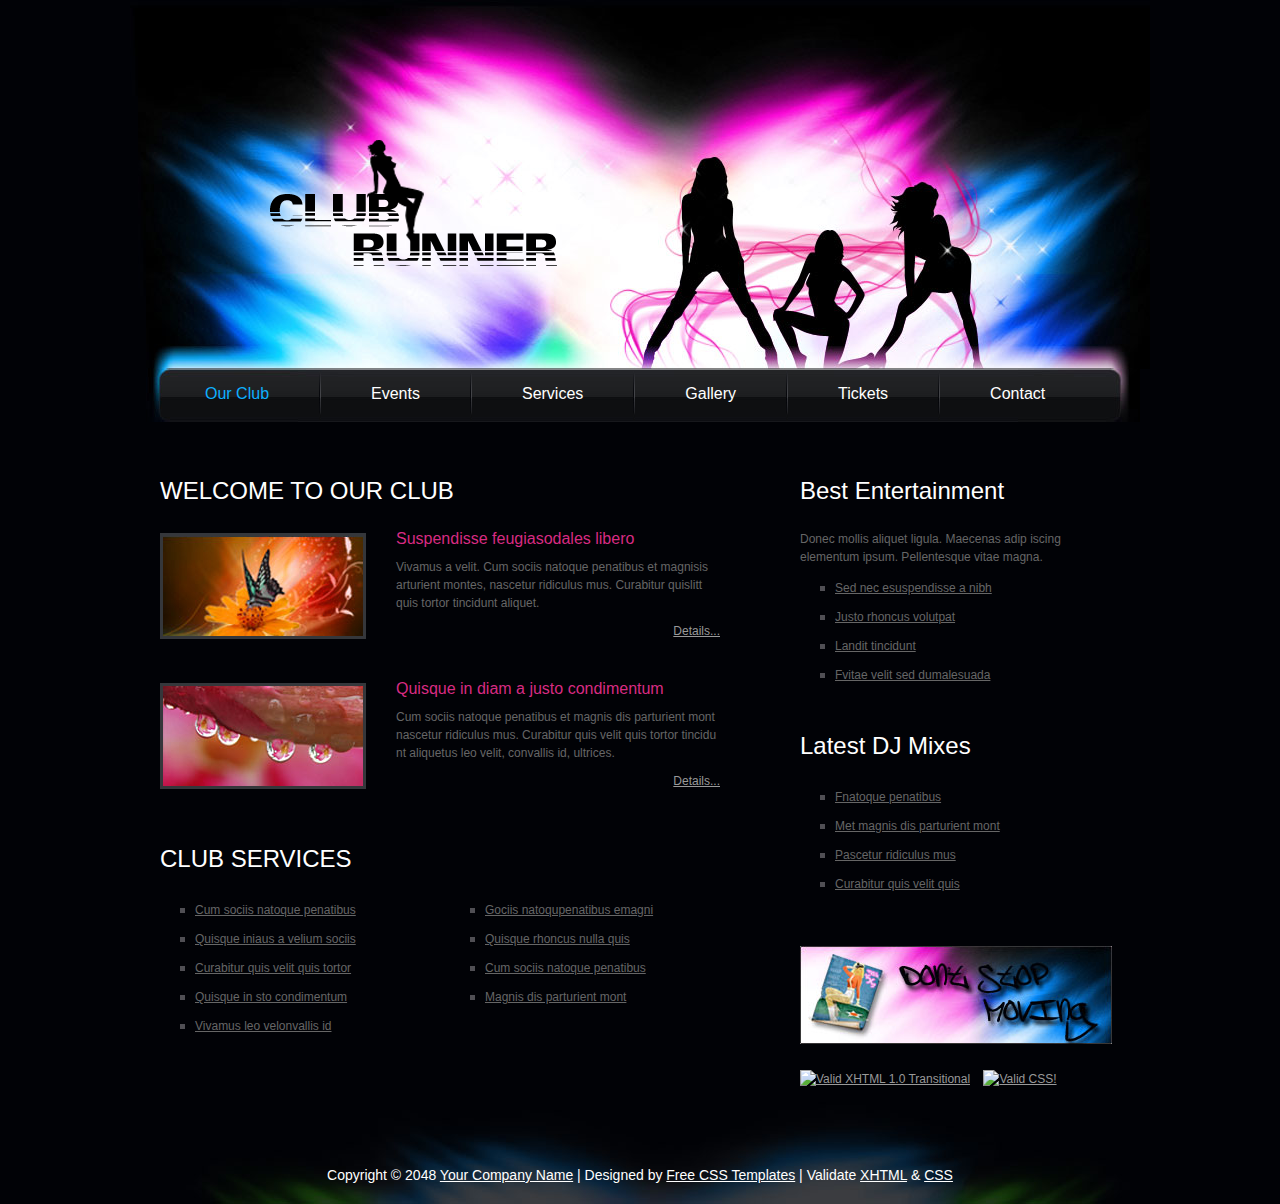
==== commit 66f104c2: "#wow ahah" ====
--- a/index.html
+++ b/index.html
@@ -1,346 +1,112 @@
-<!DOCTYPE html PUBLIC "-//W3C//DTD XHTML 1.0 Strict//EN" "http://www.w3.org/TR/xhtml1/DTD/xhtml1-strict.dtd">
+<!DOCTYPE html PUBLIC "-//W3C//DTD XHTML 1.0 Transitional//EN" "http://www.w3.org/TR/xhtml1/DTD/xhtml1-transitional.dtd">
 <html xmlns="http://www.w3.org/1999/xhtml">
 <head>
 <meta http-equiv="Content-Type" content="text/html; charset=utf-8" />
-<title>THEMELOCK.COM - FREE THEMES & TEMPLATES</title>
-<!--CSS -->
-<link href="css/style.css" rel="stylesheet" type="text/css" />
-<link  href="css/colorbox.css" rel="stylesheet" type="text/css" />
-<!--Js -->
-<script type="text/javascript" src="js/jquery.js"></script>
-<script type="text/javascript" src="js/cufon-yui.js"></script>
-<script type="text/javascript" src="js/swiss.js"></script>
-<script type="text/javascript" src="js/hoverIntent.js"></script>
-<script type="text/javascript" src="js/functions.js"></script>
-<script type="text/javascript" src="js/jquery.colorbox.js"></script>
+<title>Club Template - free css template</title>
+<meta name="keywords" content="club template, free css templates, black, colorful header, CSS, HTML" />
+<meta name="description" content="Club Template - free css template from templatemo.com" />
+<link href="templatemo_style.css" rel="stylesheet" type="text/css" />
 </head>
 <body>
-<!--wrapper -->
-<div id="outer_wrapper">
-  <div id="wrapper">
-    <!--header -->
-    <div id="header"> <a href="index.html"><img src="images/logo.png" alt="" id="logo" /></a>
-      <div id="right_header">
-        <div id="top_nav">
-          <ul>
-            <li><a href="#" class="active"><span>Campus maps</span></a></li>
-            <li><a href="contactus.html"><span>Contact us</span></a></li>
-            <li><a href="#"><span>Jobs</span></a></li>
-            <li><a href="#"><span>Help</span></a></li>
-            <li><a href="#"><span>A-Z index</span></a></li>
-          </ul>
-        </div>
-        <div id="search_header">
-          <ul>
-            <li>
-              <input type="text" value="Search you any keyword" onfocus="if(this.value == 'Search you any keyword') { this.value = ''; }" onblur="if(this.value == '') { this.value = 'Search you any keyword'; }" />
-            </li>
-            <li><a href="#">Search</a></li>
-          </ul>
-        </div>
-      </div>
-    </div>
-    <!--Menu Area -->
-    <div id="nav">
-      <ul>
-        <li><a href="index.html">Home</a></li>
-        <li><a href="#">Current students</a></li>
-        <li><a href="#">International</a>
-          <ul>
-            <li><a href="#">Offices</a>
-              <ul>
-                <li><a href="#">International</a></li>
-                <li><a href="#">Uk Offices</a></li>
-                <li><a href="#">London Campus</a></li>
-                <li><a href="#">Online Support</a></li>
-              </ul>
-            </li>
-            <li><a href="#">Student</a></li>
-            <li><a href="#">Affiliation</a></li>
-            <li><a href="#">Community</a></li>
-            <li><a href="#">Success Statement</a></li>
-          </ul>
-        </li>
-        <li><a href="#">Study Departments </a></li>
-        <li><a href="#">Research</a></li>
-        <li><a href="#">Alumni</a></li>
-        <li><a href="#"> About us</a></li>
-        <li><a href="#">Pages</a>
-          <ul>
-            <li><a href="index.html">Home</a></li>
-            <li><a href="blog.html">Blog</a></li>
-            <li><a href="blogdetail.html">Blog Detail</a></li>
-            <li><a href="news.html">News</a></li>
-            <li><a href="contactus.html">Contact us</a></li>
-            <li><a href="courses.html">Courses</a></li>
-            <li><a href="gallery.html">Gallery</a></li>
-          </ul>
-        </li>
-        <li><a href="#">Themes</a>
-          <ul>
-            <li><a href="../blue/index.html">Blue</a></li>
-            <li><a href="../green/index.html">Green</a></li>
-            <li><a href="../red/index.html">Red</a></li>
-            <li><a href="../yellow/index.html">Yellow</a></li>
-          </ul>
-        </li>
-      </ul>
-    </div>
-    <!--content area -->
-    <div id="content">
-      <!--banner section -->
-      <div id="banner_wrapp">
-        <div id="banner"><img src="images/banner.jpg" alt="" /></div>
-        <div id="banner_accordion">
-          <div class="acord_box">
-            <div class="hdaccor">
-              <h2>Find out Right Program for you</h2>
+<div id="templatemo_wrapper">
+
+    <div id="templatemo_header">
+    	<a href="http://www.templatemo.com" target="_parent">Club Runner</a>
+    </div> <!-- end of templatemo_header -->
+    
+    <div id="templatemo_menu">
+        <ul>
+            <li><a href="#" class="current">Our Club</a></li>
+            <li><a href="#">Events</a></li>
+            <li><a href="#">Services</a></li>
+            <li><a href="#">Gallery</a></li>
+            <li><a href="#">Tickets</a></li>
+            <li><a href="#" class="last">Contact</a></li>
+        </ul>    	
+    </div> <!-- end of templatemo_menu -->
+    
+    <div id="templatemo_main">
+    	
+        <div id="templatemo_content">
+        	
+            <div class="content_box">
+            	<h2>WELCOME TO OUR CLUB</h2>
+                
+            	<a href="http://www.templatemo.com/page/1" target="_parent"><img class="image_wrapper image_fl" src="images/templatemo_image_01.jpg" alt="image 1" /></a>
+              <h5>Suspendisse feugiasodales libero</h5>
+                <p>Vivamus a velit. Cum sociis natoque penatibus et magnisis arturient montes, nascetur ridiculus mus. Curabitur quislitt quis tortor tincidunt aliquet.</p>
+                <a class="float_r" href="#">Details...</a>
+                
+                <div class="clear h40"></div>
+                
+                <a href="http://www.templatemo.com/page/2" target="_parent"><img class="image_wrapper image_fl" src="images/templatemo_image_02.jpg" alt="image 2" /></a>
+                <h5>Quisque in diam a justo condimentum</h5>
+                <p>Cum sociis natoque penatibus et magnis dis parturient mont nascetur ridiculus mus. Curabitur quis velit quis tortor tincidu nt aliquetus leo velit, convallis id, ultrices.</p>
+                <a class="float_r" href="#">Details...</a>
+                <div class="clear"></div>
+            </div>	
+            
+            <div class="content_box">
+            	<h2>CLUB SERVICES</h2>
+                <ul class="tmo_list col_w250 float_l">
+                	<li><a href="#">Cum sociis natoque penatibus</a></li>
+                    <li><a href="#">Quisque iniaus a velium sociis</a></li>
+                    <li><a href="#">Curabitur quis velit quis tortor</a></li>
+                    <li><a href="#">Quisque in sto condimentum</a></li>
+                    <li><a href="#">Vivamus leo velonvallis id</a></li>
+				</ul>
+                <ul class="tmo_list col_w250 float_r">
+                	<li><a href="#">Gociis natoqupenatibus emagni</a></li>
+                    <li><a href="#">Quisque rhoncus nulla quis</a></li>
+                    <li><a href="#">Cum sociis natoque penatibus</a></li>
+                    <li><a href="#">Magnis dis parturient mont</a></li>
+				</ul>
             </div>
-            <div class="slideaccor">
-              <h5>Browse by Category</h5>
-              <ul>
-                <li><a href="#" class="active">Browse undergraduate</a></li>
-                <li><a href="#">Browse postgraduate</a></li>
-                <li><a href="#">Browse Courses</a></li>
-                <li><a href="#">Others</a></li>
-              </ul>
-              <h6>You Already applied?</h6>
-              <a href="#" class="btn_banner1">Order Printed Prospectus</a> <a href="#" class="btn_banner2">Check Application Process</a> </div>
-          </div>
-          <div class="acord_box">
-            <div class="hdaccor">
-              <h2>International Students</h2>
+			        
+
+        </div> <!-- end of content -->
+        
+        <div id="templatemo_sidebar">
+        
+        	<div class="sidebar_box">
+            	<h2>Best Entertainment</h2>
+                <p>Donec mollis aliquet ligula. Maecenas adip iscing elementum ipsum. Pellentesque vitae magna.</p>
+                <ul class="tmo_list">
+                	<li><a href="#">Sed nec esuspendisse a nibh</a></li>
+                    <li><a href="#">Justo rhoncus volutpat</a></li>
+                    <li><a href="#">Landit tincidunt</a></li>
+                    <li><a href="#">Fvitae velit sed dumalesuada</a></li>
+				</ul>
+			</div>
+            
+            <div class="sidebar_box">
+            	<h2>Latest DJ Mixes</h2>
+                <ul class="tmo_list">
+                	<li><a href="#">Fnatoque penatibus</a></li>
+                    <li><a href="#">Met magnis dis parturient mont</a></li>
+                    <li><a href="#">Pascetur ridiculus mus</a></li>
+                    <li><a href="#">Curabitur quis velit quis</a></li>
+                </ul>
             </div>
-            <div class="slideaccor">
-              <div class="student_box"> <img src="images/img-student.jpg" alt="" />
-                <h2>Jai Parkash ( INDIA)</h2>
-                <p>Lorem ipsum dolor sit amet, ctetur adiiscing elit. Quisque sit amet sem felisLorem ipsum dolor sit amet, ctetur adiiscing elit. Quisque sit amet sem felis    Read More</p>
-              </div>
+            
+            <div class="sidebar_box last_box">
+            	<a href="#"><img src="images/templatemo_banner.jpg" alt="image" /></a>
             </div>
-          </div>
-          <div class="acord_box">
-            <div class="hdaccor">
-              <h2>Quick Links</h2>
-            </div>
-            <div class="slideaccor">
-              <ul>
-                <li><a href="#" class="active">Collge Exams List</a></li>
-                <li><a href="#">Illumni</a></li>
-                <li><a href="#">Sports Festivels</a></li>
-                <li><a href="#">National Day</a></li>
-                <li><a href="#">Books and Classis</a></li>
-                <li><a href="#">Our New courses</a></li>
-                <li><a href="#">Famous Courses</a></li>
-                <li><a href="#">A to Z Pages</a></li>
-                <li><a href="#">Top Courses</a></li>
-                <li><a href="#">Staff Section</a></li>
-              </ul>
-              <a href="#" class="btn_banner1">Go to Quick Link Page</a> </div>
-          </div>
-        </div>
-      </div>
-      <div class="study_programs">
-        <ul>
-          <li><a href="#"><img src="images/img-md1.jpg" alt="" /></a>
-            <div class="programdetail">
-              <div class="headingprogram">
-                <h2>Study Programs</h2>
-              </div>
-              <div class="detailprogram">
-                <p>Lorem ipsum dolor sit amet, consectetur adipiscing elit. Quisque sit amet sem felis. Donec adipiscing, velit vitae malesuada bibendum, mauris tortor fermentum ante, eu sodales diam quam vitae libero. Quisque sceleri.</p>
-                <div class="readmore"> <a href="#"> Read More</a> </div>
-              </div>
-            </div>
-          </li>
-          <li><a href="#"><img src="images/img-md2.jpg" alt="" /></a>
-            <div class="programdetail">
-              <div class="headingprogram">
-                <h2>Study Department</h2>
-              </div>
-              <div class="detailprogram">
-                <p>Lorem ipsum dolor sit amet, consectetur adipiscing elit. Quisque sit amet sem felis. Donec adipiscing, velit vitae malesuada bibendum, mauris tortor fermentum ante, eu sodales diam quam vitae libero. Quisque sceleri.</p>
-                <div class="readmore"> <a href="#"> Read More</a> </div>
-              </div>
-            </div>
-          </li>
-          <li><a href="#"><img src="images/img-md3.jpg" alt="" /></a>
-            <div class="programdetail">
-              <div class="headingprogram">
-                <h2>Computer Technology</h2>
-              </div>
-              <div class="detailprogram">
-                <p>Lorem ipsum dolor sit amet, consectetur adipiscing elit. Quisque sit amet sem felis. Donec adipiscing, velit vitae malesuada bibendum, mauris tortor fermentum ante, eu sodales diam quam vitae libero. Quisque sceleri.</p>
-                <div class="readmore"> <a href="#"> Read More</a> </div>
-              </div>
-            </div>
-          </li>
-        </ul>
-      </div>
-      <!--News and spotlight container -->
-      <div class="outer_row">
-        <div class="col-left">
-          <div class="spotlight_slider">
-            <h2>Spotlights</h2>
-            <div class="box_spotlight"> <img src="images/img-sm1.jpg" alt="" />
-              <div class="spot_desc">
-                <h3><a href="#">Lorem ipsum dolor sit amet consec.</a></h3>
-                <p>Lorem ipsum dolor sit amet, ctetur adiiscing elit. Quisque sit amet sem felis. Dc adipiscing, velit vitae malesuada. <a href="#">Read More</a></p>
-              </div>
-            </div>
-            <div class="box_spotlight"> <img src="images/img-sm2.jpg" alt="" />
-              <div class="spot_desc">
-                <h3><a href="#">Lorem ipsum dolor sit amet consec.</a></h3>
-                <p>Lorem ipsum dolor sit amet, ctetur adiiscing elit. Quisque sit amet sem felis. Dc adipiscing, velit vitae malesuada. <a href="#">Read More</a></p>
-              </div>
-            </div>
-            <div class="box_spotlight"> <img src="images/img-sm3.jpg" alt="" />
-              <div class="spot_desc">
-                <h3><a href="#">Lorem ipsum dolor sit amet consec.</a></h3>
-                <p>Lorem ipsum dolor sit amet, ctetur adiiscing elit. Quisque sit amet sem felis. Dc adipiscing, velit vitae malesuada. <a href="#">Read More</a></p>
-              </div>
-            </div>
-          </div>
-          <div class="news_slider">
-            <h2>News and Events</h2>
-            <div class="news_box"> <span class="date"> <img src="images/img-ico-calendar.gif" alt="" /> <strong>26 April</strong> </span>
-              <div class="news_desc">
-                <h3><a href="#">Lorem ipsum dolor sit amet consec.</a></h3>
-                <p>Lorem ipsum dolor sit amet, ctetur adiiscing elit. Quisque sit <a href="#">Read More</a></p>
-              </div>
-            </div>
-            <div class="news_box"> <span class="date"> <img src="images/img-ico-calendar.gif" alt="" /> <strong>26 April</strong> </span>
-              <div class="news_desc">
-                <h3><a href="#">Lorem ipsum dolor sit amet consec.</a></h3>
-                <p>Lorem ipsum dolor sit amet, ctetur adiiscing elit. Quisque sit <a href="#">Read More</a></p>
-              </div>
-            </div>
-            <div class="news_box"> <span class="date"> <img src="images/img-ico-calendar.gif" alt="" /> <strong>26 April</strong> </span>
-              <div class="news_desc">
-                <h3><a href="#">Lorem ipsum dolor sit amet consec.</a></h3>
-                <p>Lorem ipsum dolor sit amet, ctetur adiiscing elit. Quisque sit <a href="#">Read More</a></p>
-              </div>
-            </div>
-            <div class="news_box"> <span class="date"> <img src="images/img-ico-calendar.gif" alt="" /> <strong>26 April</strong> </span>
-              <div class="news_desc">
-                <h3><a href="#">Lorem ipsum dolor sit amet consec.</a></h3>
-                <p>Lorem ipsum dolor sit amet, ctetur adiiscing elit. Quisque sit <a href="#">Read More</a></p>
-              </div>
-            </div>
-          </div>
-        </div>
-        <div class="col-right">
-          <div class="newsletter">
-            <h2>University NewsLetter</h2>
-            <input type="text" value="Enter Email Address" onfocus="if(this.value == 'Enter Email Address') { this.value = ''; }" onblur="if(this.value == '') { this.value = 'Enter Email Address'; }"  />
-            <a href="#">Submit</a> </div>
-          <div class="coursesearch">
-            <h2>Course Finder</h2>
-            <ul>
-              <li>
-                <label>Enter a Keyword</label>
-                <input type="text" value="Search you any keyword"  class="txt1"  onfocus="if(this.value == 'Search you any keyword') { this.value = ''; }" onblur="if(this.value == '') { this.value = 'Search you any keyword'; }" />
-              </li>
-              <li> <span class="left">
-                <label>Degree Type</label>
-                <select>
-                  <option>Undergraduate</option>
-                </select>
-                </span> <span class="right">
-                <label>Session</label>
-                <select>
-                  <option>2011-12</option>
-                </select>
-                </span> </li>
-              <li> <span class="left">
-                <label>Campus</label>
-                <select>
-                  <option>Undergraduate</option>
-                </select>
-                </span> <span class="right">
-                <label>Resident Type</label>
-                <span class="groupradio">
-                <label>
-                <input type="radio" name="city" checked="checked" />
-                Uk </label>
-                <label>
-                <input type="radio" name="city"  />
-                Wales</label>
-                </span> </span> </li>
-              <li><a href="#" class="btn_search"><span>Search</span></a></li>
-            </ul>
-          </div>
-        </div>
-      </div>
-      <br class="clear" />
-    </div>
-  </div>
-  <!--footer -->
-  <div id="outer_footer">
-    <div id="footer">
-      <div id="left_footer">
-        <ul>
-          <li>
-            <h2>About Us</h2>
-            <ul>
-              <li><a href="index.html">Home</a></li>
-              <li><a href="#">Site map</a></li>
-              <li><a href="#">International students</a></li>
-              <li><a href="#">About College</a></li>
-            </ul>
-          </li>
-          <li>
-            <h2>Academia</h2>
-            <ul>
-              <li><a href="#">Academic Calendar</a></li>
-              <li><a href="#">Bookstore</a></li>
-              <li><a href="#">Colleges &amp; Schools</a></li>
-              <li><a href="#">Courses</a></li>
-            </ul>
-          </li>
-          <li>
-            <h2>Portals</h2>
-            <ul>
-              <li><a href="#">Directories</a></li>
-              <li><a href="#">A–Z Index</a></li>
-              <li><a href="#">Quick Links</a></li>
-              <li><a href="#">cMail | xMail</a></li>
-            </ul>
-          </li>
-        </ul>
-      </div>
-      <div id="right_footer">
-        <div class="tweetbox">
-          <div class="left_tweet">
-            <p><a href="#">@University college</a> By Simon Cole 11-04-2011</p>
-            <p>“ Lorem ipsum dolor sit amet, ctetur adiiscing top of elit. Quisque sit amet sem felis  “</p>
-            <em class="shoutright">&nbsp;</em> </div>
-          <div class="right_tweet"> <img src="images/bg-tweet.png" alt="" />
-            <h3>Latest Tweet</h3>
-          </div>
-        </div>
-        <div class="bottom_links">
-          <div class="left_links">
-            <ul>
-              <li>
-                <h3>Follow Us</h3>
-              </li>
-              <li><a href="#"><img src="images/img-fb.png" alt="" /></a></li>
-              <li><a href="#"><img src="images/img-tw.png" alt="" /></a></li>
-              <li><a href="#"><img src="images/img-dg.png" alt="" /></a></li>
-              <li><a href="#"><img src="images/img-ut.png" alt="" /></a></li>
-            </ul>
-          </div>
-          <div class="right_links">
-            <h3>Call: (800) 123-4567</h3>
-          </div>
-        </div>
-      </div>
-      <div class="bottom_footer">
-        <p>&copy; 2011 College Site All Rights Reserved</p>
-        <a href="#" id="topScroll">Back to Top</a> </div>
-    </div>
-  </div>
-  <br class="clear" />
-</div>
+            <br />
+			<a href="http://validator.w3.org/check?uri=referer"><img style="border:0;width:88px;height:31px" src="http://www.w3.org/Icons/valid-xhtml10" alt="Valid XHTML 1.0 Transitional" width="88" height="31" vspace="8" border="0" /></a> &nbsp;&nbsp;
+            <a href="http://jigsaw.w3.org/css-validator/check/referer"><img style="border:0;width:88px;height:31px"  src="http://jigsaw.w3.org/css-validator/images/vcss-blue" alt="Valid CSS!" vspace="8" border="0" /></a>
+            
+        </div> <!-- end of sidebar -->
+    
+    </div> <!-- end of main -->
+    
+    <div id="templatemo_footer">
+    	Copyright © 2048 <a href="#">Your Company Name</a> | 
+		Designed by <a href="http://www.templatemo.com" target="_parent">Free CSS Templates</a> | 
+		Validate <a href="http://validator.w3.org/check?uri=referer">XHTML</a> &amp; 
+		<a href="http://jigsaw.w3.org/css-validator/check/referer">CSS</a>
+    </div> <!-- end of footer -->
+    
+</div> <!-- end of wrapper -->
 </body>
-</html>
+</html>--- a/templatemo_style.css
+++ b/templatemo_style.css
@@ -0,0 +1,151 @@
+/*
+Credit: http://www.templatemo.com
+*/
+
+body {
+	margin: 0px;
+	padding: 0px;
+	color: #666666;
+	font-family: Tahoma, Geneva, sans-serif;
+	font-size: 12px;
+	line-height: 1.5em; 
+	background-color: #010206;
+	background-image: url(images/templatemo_body.jpg);
+	background-repeat: repeat-x;
+	background-position: top
+}
+
+a, a:link, a:visited { color: #999999; text-decoration: underline; }
+a:hover { color: #00CCFF; text-decoration: none; }
+
+p { margin: 0 0 10px 0; padding: 0; }
+img { border: none; }
+
+h1, h2, h3, h4, h5, h6 { color: #fff; font-weight: normal }
+h1 { font-size: 34px; margin: 0 0 30px 0; padding: 5px 0; }
+h2 { font-size: 24px; margin: 0 0 30px 0; padding: 0; }
+h3 { font-size: 21px; margin: 0 0 15px; padding: 0; }
+h4 { font-size: 18px; margin: 0 0 15px; padding: 0; }
+h5 { font-size: 16px; margin: 0 0 10px; padding: 0; color: #d82b82; }
+h6 { font-size: 14px; margin: 0 0 5px; padding: 0; }
+
+.clear { clear: both }
+.h10 { height: 10px }
+.h20 { height: 20px }
+.h30 { height: 30px }
+.h40 { height: 40px }
+.h50 { height: 50px }
+.h60 { height: 60px }
+
+.float_l { float: left }
+.float_r { float: right }
+
+.image_wrapper { display: inline-block; border: 3px solid #35373b; margin-bottom: 5px }
+.image_fl { float: left; margin: 3px 30px 0 0 }
+.image_fr { float: right; margin: 3px 0 0 30px }
+
+blockquote { font-style: italic; margin-left: 10px}
+cite { font-weight: bold; color:#ccc }
+cite span { color: #ccc }
+em { color: #fff; font-weight: 400 }
+
+.tmo_list { margin: 0 0 0 20px; padding: 0; list-style: none }
+.tmo_list li { color: #666666; margin:0 0 5px; padding: 3px 0 3px 15px; background: url(images/templatmeo_list.jpg) no-repeat scroll 0 10px }
+.tmo_list li a { color: #666666; text-decoration: underline }
+.tmo_list li a:hover { color: #00CCFF; }
+
+#templatemo_wrapper { width: 1020px; margin: 0 auto }
+
+#templatemo_header { width: 960px; padding: 0 30px; height: 369px; background: url(images/templatemo_header.jpg) no-repeat }
+
+#templatemo_header a {
+	float: left;
+	display: block;
+	width: 300px;
+	height: 150px;
+	margin: 140px 0 0 110px; 
+	font-size: 24px;
+	color: #fff;
+	font-weight: normal;
+	text-decoration: none;
+	background: url(images/templatemo_logo.png) no-repeat top left;
+	text-indent: -10000px;
+}
+
+/* menu */
+
+#templatemo_menu {
+	width: 960px;
+	height: 53px;
+	padding: 0 25px;
+	margin-bottom: 30px;
+    background: url(images/templatemo_menu.jpg) no-repeat;
+}
+
+#templatemo_menu ul {
+	height: 52px;
+	margin: 0;
+	padding: 1px 0 0 0;
+	list-style: none;
+}
+
+#templatemo_menu ul li {
+	padding: 0;
+	margin: 0;
+	display: block;
+}
+
+#templatemo_menu ul li a {
+	float: left;
+	display: block;
+	height: 37px;
+	padding: 15px 52px 0 50px;
+	font-size: 16px;
+	color: #FFFFFF;	
+	text-align: center;
+	text-decoration: none;
+	background: url(images/templatemo_menu_divider.jpg) center right no-repeat;
+}
+
+#templatemo_menu ul li a:hover, #templatemo_menu ul .current {
+	color: #0eb0ff;
+}
+
+#templatemo_menu ul .last { background: none; padding-right: 52px }
+/* end of menu */
+
+#templatemo_main {
+	width: 960px;
+	padding: 30px;
+}
+
+#templatemo_content {
+	float: left;
+	width: 560px
+}
+
+.content_box { clear: both; margin-bottom: 60px }
+.col_w250 { width: 250px }
+.last_box { margin: 0 }
+
+#templatemo_sidebar {
+	float: right;
+	width: 320px
+}
+
+.sidebar_box {
+	margin-bottom: 50px 
+}
+.last_box { margin: 0 }
+
+#templatemo_footer {
+	clear: both;
+	width: 960px;
+	padding: 70px 30px 20px;
+	text-align: center;
+	color: #fff;
+	font-size: 14px;
+	background: url(images/templatemo_footer.jpg) bottom center no-repeat;
+}
+
+#templatemo_footer a { color: #fff; }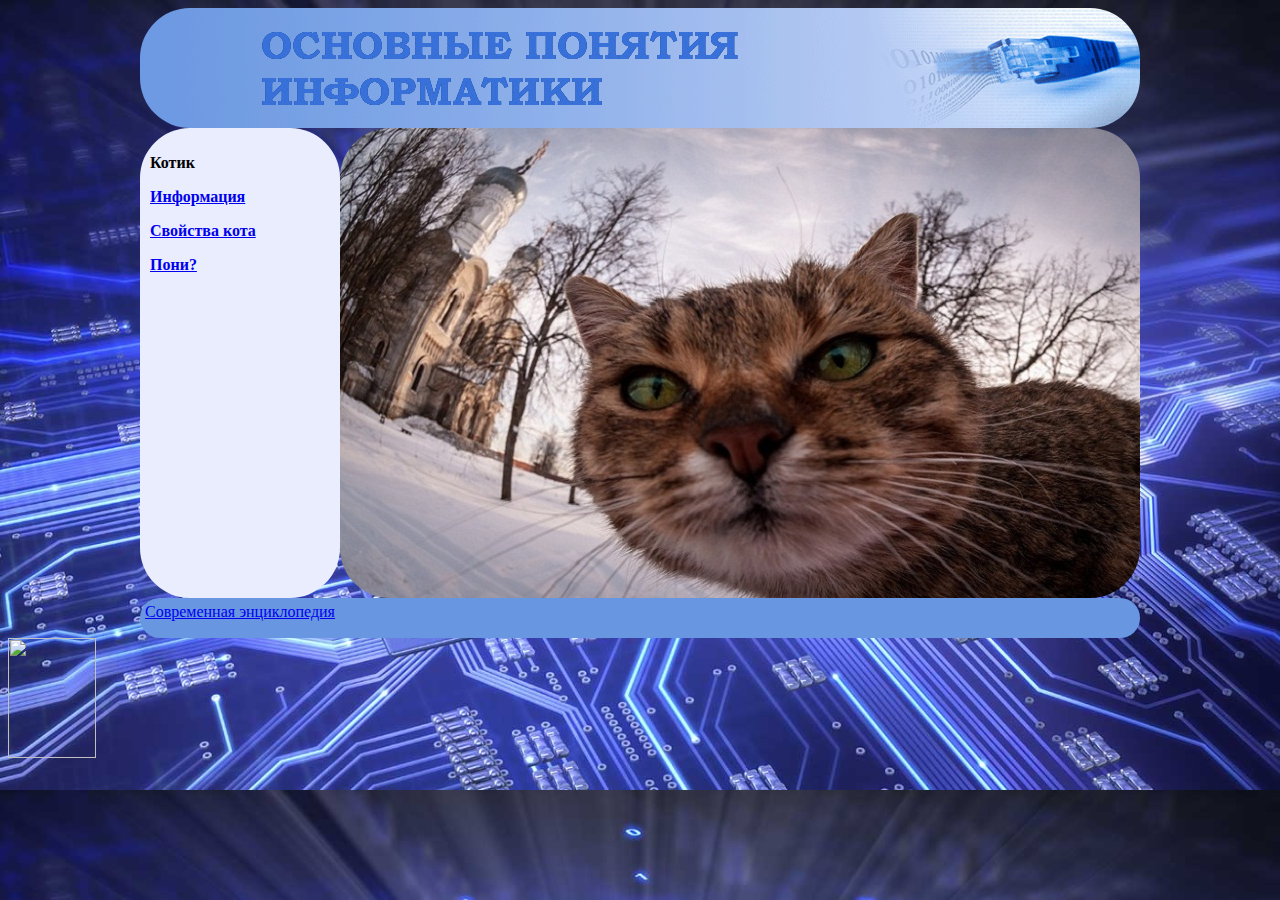
==== commit caf98999: "#15" ====
--- a/index.html
+++ b/index.html
@@ -1,112 +1,44 @@
-<!DOCTYPE html PUBLIC "-//W3C//DTD XHTML 1.0 Transitional//EN" "http://www.w3.org/TR/xhtml1/DTD/xhtml1-transitional.dtd">
-<html xmlns="http://www.w3.org/1999/xhtml">
-<head>
-<meta http-equiv="Content-Type" content="text/html; charset=utf-8" />
-<title>Club Template - free css template</title>
-<meta name="keywords" content="club template, free css templates, black, colorful header, CSS, HTML" />
-<meta name="description" content="Club Template - free css template from templatemo.com" />
-<link href="templatemo_style.css" rel="stylesheet" type="text/css" />
-</head>
-<body>
-<div id="templatemo_wrapper">
+<!DOCTYPE html>
+<html lang="ru">
+  <head>
+	<meta charset="utf-8">
+	<link rel="shortcut icon" href="cat.ico" type="image/x-icon">
+	<title>Котик</title>
+	<style>
+	a:visited {
+			color: #0000d0;}
+	a:hover {
+			font-size:105%;}
+	</style>
+	<link rel="stylesheet" href="style2.css">
+  </head>
+  <body>
+	<div id=ta>
+		<header>
+		</header>
+		<nav>
+		<p class=menu>Котик</p>
+		<a href="information.html"><p class=menu2>Информация</p></a>
+		<a href="svoistva.html"><p class=menu3>Свойства кота</p></a>
+		<a href="pony2.html"><p class=menu4>Пони?</p></a>
+		</nav>
+		<div id=content>
+		</div>
+		<footer>
+		<a href="http://enc-dic.com/enc_modern/Informatika-4298.html" target="_blank";>Современная энциклопедия</a>
+		</footer>
+	</div>
+	<script type="text/javascript">
+document.write("<a href='//www.liveinternet.ru/click' "+
+"target=_blank><img src='//counter.yadro.ru/hit?t27.20;r"+
+escape(document.referrer)+((typeof(screen)=="undefined")?"":
+";s"+screen.width+"*"+screen.height+"*"+(screen.colorDepth?
+screen.colorDepth:screen.pixelDepth))+";u"+escape(document.URL)+
+";"+Math.random()+
+"' alt='' title='LiveInternet: показано количество просмотров и"+
+" посетителей' "+
+"border='0' width='88' height='120'><\/a>")
+</script>
 
-    <div id="templatemo_header">
-    	<a href="http://www.templatemo.com" target="_parent">Club Runner</a>
-    </div> <!-- end of templatemo_header -->
-    
-    <div id="templatemo_menu">
-        <ul>
-            <li><a href="#" class="current">Our Club</a></li>
-            <li><a href="#">Events</a></li>
-            <li><a href="#">Services</a></li>
-            <li><a href="#">Gallery</a></li>
-            <li><a href="#">Tickets</a></li>
-            <li><a href="#" class="last">Contact</a></li>
-        </ul>    	
-    </div> <!-- end of templatemo_menu -->
-    
-    <div id="templatemo_main">
-    	
-        <div id="templatemo_content">
-        	
-            <div class="content_box">
-            	<h2>WELCOME TO OUR CLUB</h2>
-                
-            	<a href="http://www.templatemo.com/page/1" target="_parent"><img class="image_wrapper image_fl" src="images/templatemo_image_01.jpg" alt="image 1" /></a>
-              <h5>Suspendisse feugiasodales libero</h5>
-                <p>Vivamus a velit. Cum sociis natoque penatibus et magnisis arturient montes, nascetur ridiculus mus. Curabitur quislitt quis tortor tincidunt aliquet.</p>
-                <a class="float_r" href="#">Details...</a>
-                
-                <div class="clear h40"></div>
-                
-                <a href="http://www.templatemo.com/page/2" target="_parent"><img class="image_wrapper image_fl" src="images/templatemo_image_02.jpg" alt="image 2" /></a>
-                <h5>Quisque in diam a justo condimentum</h5>
-                <p>Cum sociis natoque penatibus et magnis dis parturient mont nascetur ridiculus mus. Curabitur quis velit quis tortor tincidu nt aliquetus leo velit, convallis id, ultrices.</p>
-                <a class="float_r" href="#">Details...</a>
-                <div class="clear"></div>
-            </div>	
-            
-            <div class="content_box">
-            	<h2>CLUB SERVICES</h2>
-                <ul class="tmo_list col_w250 float_l">
-                	<li><a href="#">Cum sociis natoque penatibus</a></li>
-                    <li><a href="#">Quisque iniaus a velium sociis</a></li>
-                    <li><a href="#">Curabitur quis velit quis tortor</a></li>
-                    <li><a href="#">Quisque in sto condimentum</a></li>
-                    <li><a href="#">Vivamus leo velonvallis id</a></li>
-				</ul>
-                <ul class="tmo_list col_w250 float_r">
-                	<li><a href="#">Gociis natoqupenatibus emagni</a></li>
-                    <li><a href="#">Quisque rhoncus nulla quis</a></li>
-                    <li><a href="#">Cum sociis natoque penatibus</a></li>
-                    <li><a href="#">Magnis dis parturient mont</a></li>
-				</ul>
-            </div>
-			        
-
-        </div> <!-- end of content -->
-        
-        <div id="templatemo_sidebar">
-        
-        	<div class="sidebar_box">
-            	<h2>Best Entertainment</h2>
-                <p>Donec mollis aliquet ligula. Maecenas adip iscing elementum ipsum. Pellentesque vitae magna.</p>
-                <ul class="tmo_list">
-                	<li><a href="#">Sed nec esuspendisse a nibh</a></li>
-                    <li><a href="#">Justo rhoncus volutpat</a></li>
-                    <li><a href="#">Landit tincidunt</a></li>
-                    <li><a href="#">Fvitae velit sed dumalesuada</a></li>
-				</ul>
-			</div>
-            
-            <div class="sidebar_box">
-            	<h2>Latest DJ Mixes</h2>
-                <ul class="tmo_list">
-                	<li><a href="#">Fnatoque penatibus</a></li>
-                    <li><a href="#">Met magnis dis parturient mont</a></li>
-                    <li><a href="#">Pascetur ridiculus mus</a></li>
-                    <li><a href="#">Curabitur quis velit quis</a></li>
-                </ul>
-            </div>
-            
-            <div class="sidebar_box last_box">
-            	<a href="#"><img src="images/templatemo_banner.jpg" alt="image" /></a>
-            </div>
-            <br />
-			<a href="http://validator.w3.org/check?uri=referer"><img style="border:0;width:88px;height:31px" src="http://www.w3.org/Icons/valid-xhtml10" alt="Valid XHTML 1.0 Transitional" width="88" height="31" vspace="8" border="0" /></a> &nbsp;&nbsp;
-            <a href="http://jigsaw.w3.org/css-validator/check/referer"><img style="border:0;width:88px;height:31px"  src="http://jigsaw.w3.org/css-validator/images/vcss-blue" alt="Valid CSS!" vspace="8" border="0" /></a>
-            
-        </div> <!-- end of sidebar -->
-    
-    </div> <!-- end of main -->
-    
-    <div id="templatemo_footer">
-    	Copyright © 2048 <a href="#">Your Company Name</a> | 
-		Designed by <a href="http://www.templatemo.com" target="_parent">Free CSS Templates</a> | 
-		Validate <a href="http://validator.w3.org/check?uri=referer">XHTML</a> &amp; 
-		<a href="http://jigsaw.w3.org/css-validator/check/referer">CSS</a>
-    </div> <!-- end of footer -->
-    
-</div> <!-- end of wrapper -->
-</body>
-</html>+  </body>
+</html>
--- a/style2.css
+++ b/style2.css
@@ -0,0 +1,54 @@
+body {	background-image:url(fon.jpg);
+		background-size:100%;
+		font-family:"Bookman Old Style, serif";
+		font-size:12pt;
+
+		}
+#ta {	width:1000px;
+		height:630px;
+		margin:0 auto;
+		}
+header {	width:1000px;
+		height:120px;
+		background-image:url(header.gif);
+		border-radius:50px;
+		}
+nav {	width:180px;
+		height:450px;
+		padding:10px;
+		background:#eaedfe;
+		float:left;
+		border-radius:50px;
+		}
+#content {
+		color:#ffffff;
+		width:780px;
+		height:450px;
+		padding:10px;
+		margin-left:200px;
+		background-image:url(kitty.jpg);
+		border-radius:50px;
+		}
+footer {  
+		width:990px;
+		height:30px;
+		padding:5px;
+		background:#6896e1;
+		border-radius:50px;
+		}
+.menu {	
+		font-size:12pt;
+		font-weight: bold;
+		}
+.menu2 {	
+		font-size:12pt;
+		font-weight: bold;
+		}
+.menu3 {	
+		font-size:12pt;
+		font-weight: bold;
+		}
+.menu4 {	
+		font-size:12pt;
+		font-weight: bold;
+		}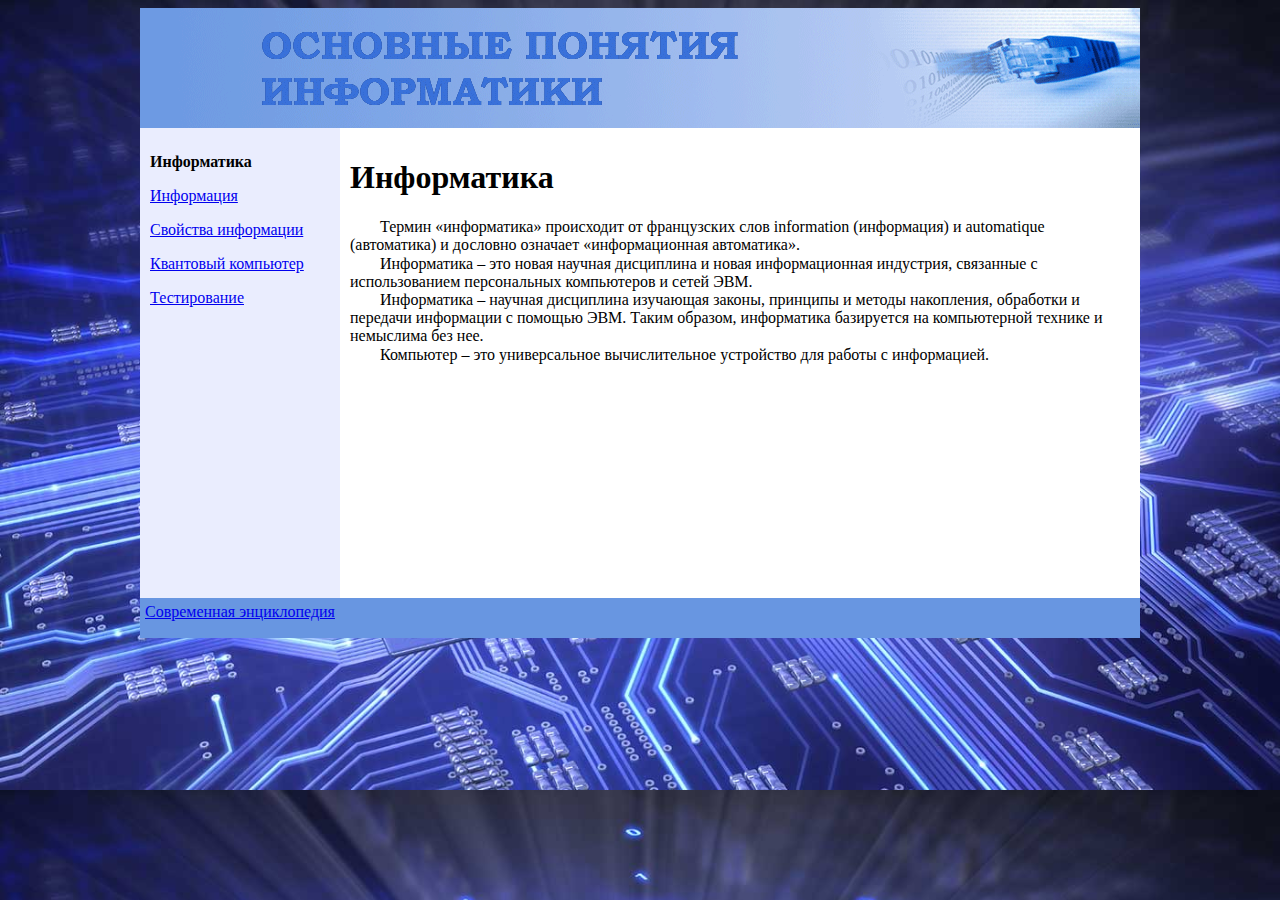
==== commit 5bc2a4bb: "v 2.0" ====
--- a/index.html
+++ b/index.html
@@ -1,44 +1,32 @@
 <!DOCTYPE html>
 <html lang="ru">
   <head>
-	<meta charset="utf-8">
-	<link rel="shortcut icon" href="cat.ico" type="image/x-icon">
-	<title>Котик</title>
-	<style>
-	a:visited {
-			color: #0000d0;}
-	a:hover {
-			font-size:105%;}
-	</style>
-	<link rel="stylesheet" href="style2.css">
+   <meta charset="utf-8">
+	<title>Информатика</title>
+	<link rel="stylesheet" href="style.css">
   </head>
   <body>
 	<div id=ta>
 		<header>
 		</header>
 		<nav>
-		<p class=menu>Котик</p>
-		<a href="information.html"><p class=menu2>Информация</p></a>
-		<a href="svoistva.html"><p class=menu3>Свойства кота</p></a>
-		<a href="pony2.html"><p class=menu4>Пони?</p></a>
+		<p class=menu>Информатика</p>
+		<a href="information.html"><p class=menu;>Информация</p></a>
+		<a href="svoistva.html"><p class=menu;>Свойства информации</p></a>
+		<a href="video.html"><p class=menu;>Квантовый компьютер</p></a>
+		<a href="test.html"><p class=menu;>Тестирование</p></a>
 		</nav>
 		<div id=content>
+		<H1>Информатика</H1> 
+<p class=ks>Термин «информатика» происходит от французских слов information (информация) и automatique (автоматика) и дословно означает «информационная автоматика». 
+<p class=ks>Информатика – это новая научная дисциплина и новая информационная индустрия, связанные с использованием персональных компьютеров и сетей ЭВМ. 
+<p class=ks>Информатика – научная дисциплина изучающая законы, принципы и методы накопления, обработки и передачи информации с помощью ЭВМ. Таким образом, информатика базируется на компьютерной технике и немыслима без нее. 
+<p class=ks>Компьютер – это универсальное вычислительное устройство для работы с информацией.</p> 
+
 		</div>
 		<footer>
 		<a href="http://enc-dic.com/enc_modern/Informatika-4298.html" target="_blank";>Современная энциклопедия</a>
 		</footer>
 	</div>
-	<script type="text/javascript">
-document.write("<a href='//www.liveinternet.ru/click' "+
-"target=_blank><img src='//counter.yadro.ru/hit?t27.20;r"+
-escape(document.referrer)+((typeof(screen)=="undefined")?"":
-";s"+screen.width+"*"+screen.height+"*"+(screen.colorDepth?
-screen.colorDepth:screen.pixelDepth))+";u"+escape(document.URL)+
-";"+Math.random()+
-"' alt='' title='LiveInternet: показано количество просмотров и"+
-" посетителей' "+
-"border='0' width='88' height='120'><\/a>")
-</script>
-
   </body>
 </html>
--- a/style.css
+++ b/style.css
@@ -0,0 +1,54 @@
+body {	background-image:url(fon.jpg);
+		background-size:100%;
+		font-family:"Bookman Old Style, serif";
+		font-size:12pt;
+
+		}
+#ta {	width:1000px;
+		height:630px;
+		margin:0 auto;
+		}
+header {	width:1000px;
+		height:120px;
+		background-image:url(header.gif);
+		}
+nav {	width:180px;
+		height:450px;
+		padding:10px;
+		background:#eaedfe;
+		float:left;
+		}
+#content {
+		width:780px;
+		height:450px;
+		padding:10px;
+		margin-left:200px;
+		background:#ffffff;
+		overflow: scroll
+		}
+footer {  
+		width:990px;
+		height:30px;
+		padding:5px;
+		background:#6896e1;
+		}
+.menu {	
+		font-size:12pt;
+		font-weight:bold;
+		margin-bottom:15px;
+		margin-top:15px;
+		}
+.ks {
+		text-indent: 30px;
+		margin-bottom:0.5pt;
+		margin-top:0.5pt;
+		}
+a:active{
+		color: #0000d0;
+			}	
+a:hover{
+		font-size:105%;
+			}			
+a:visited{
+		color: #0000d0;
+			}		